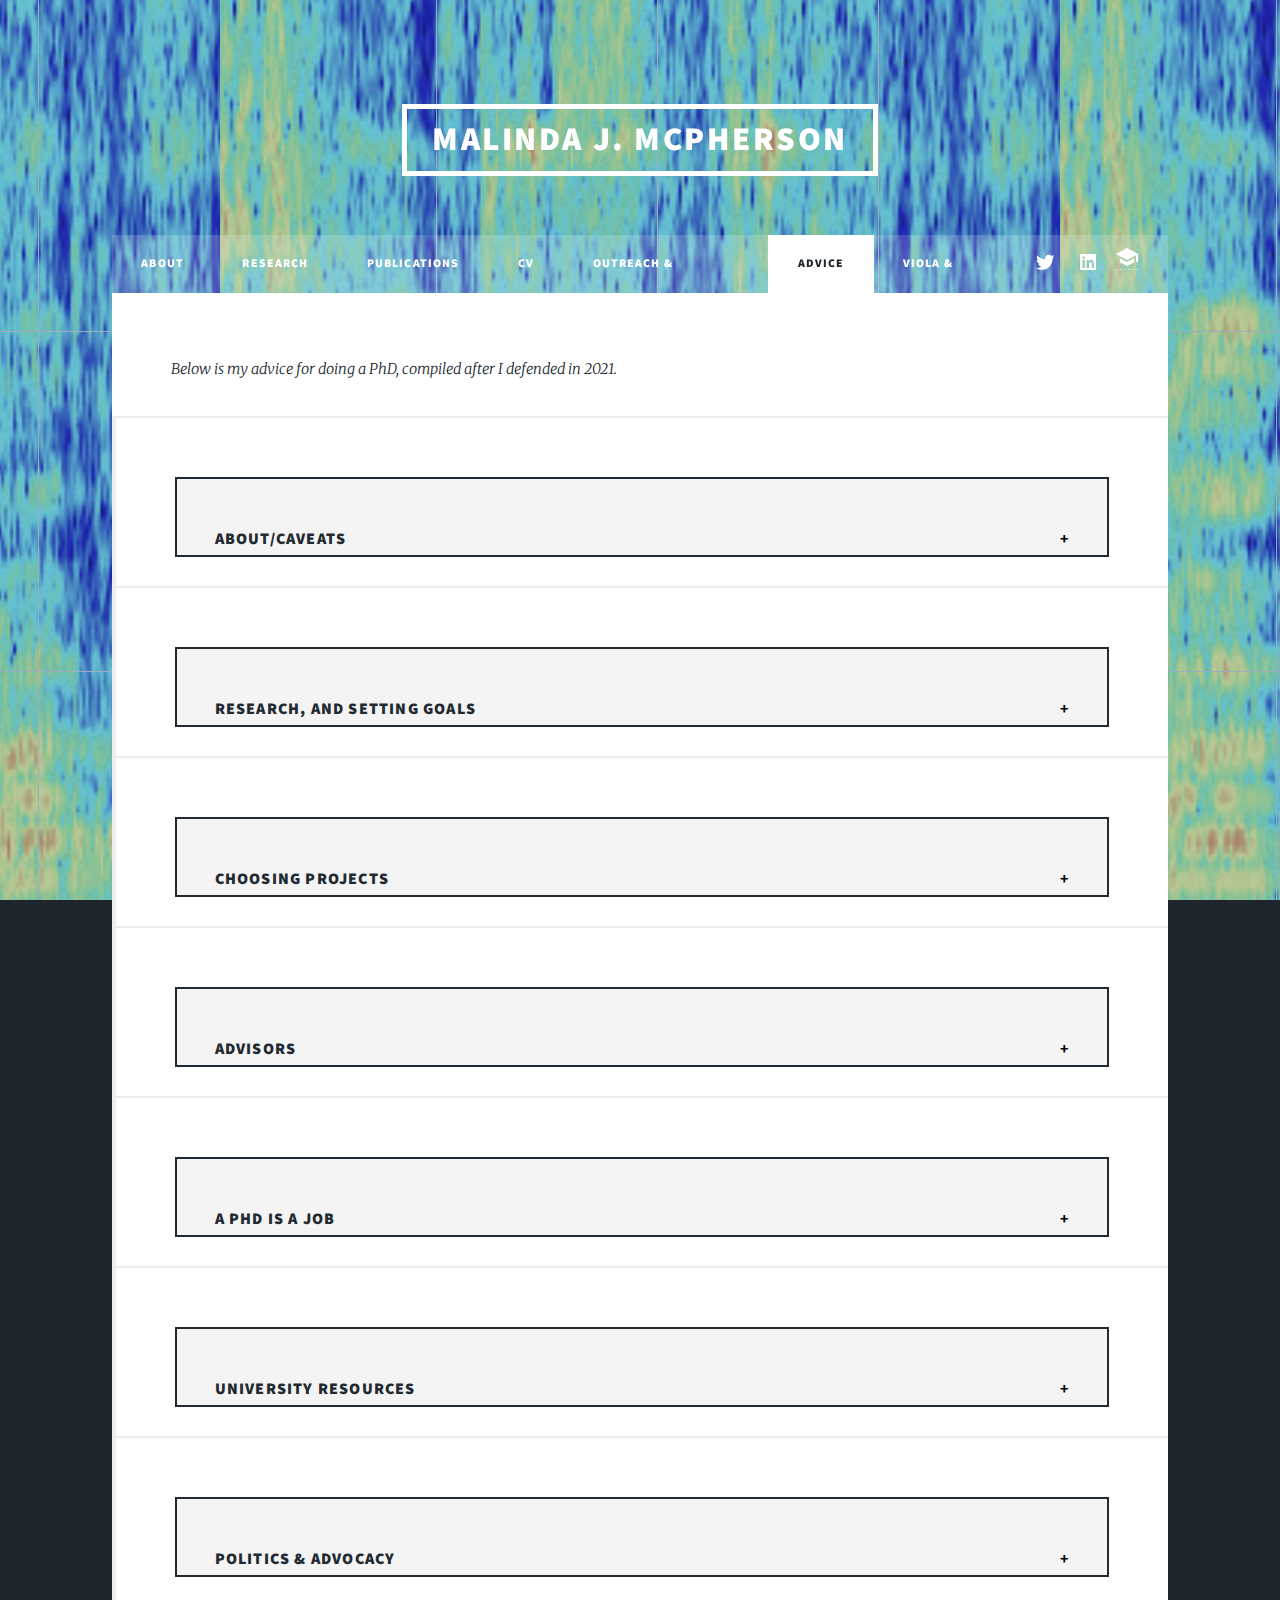
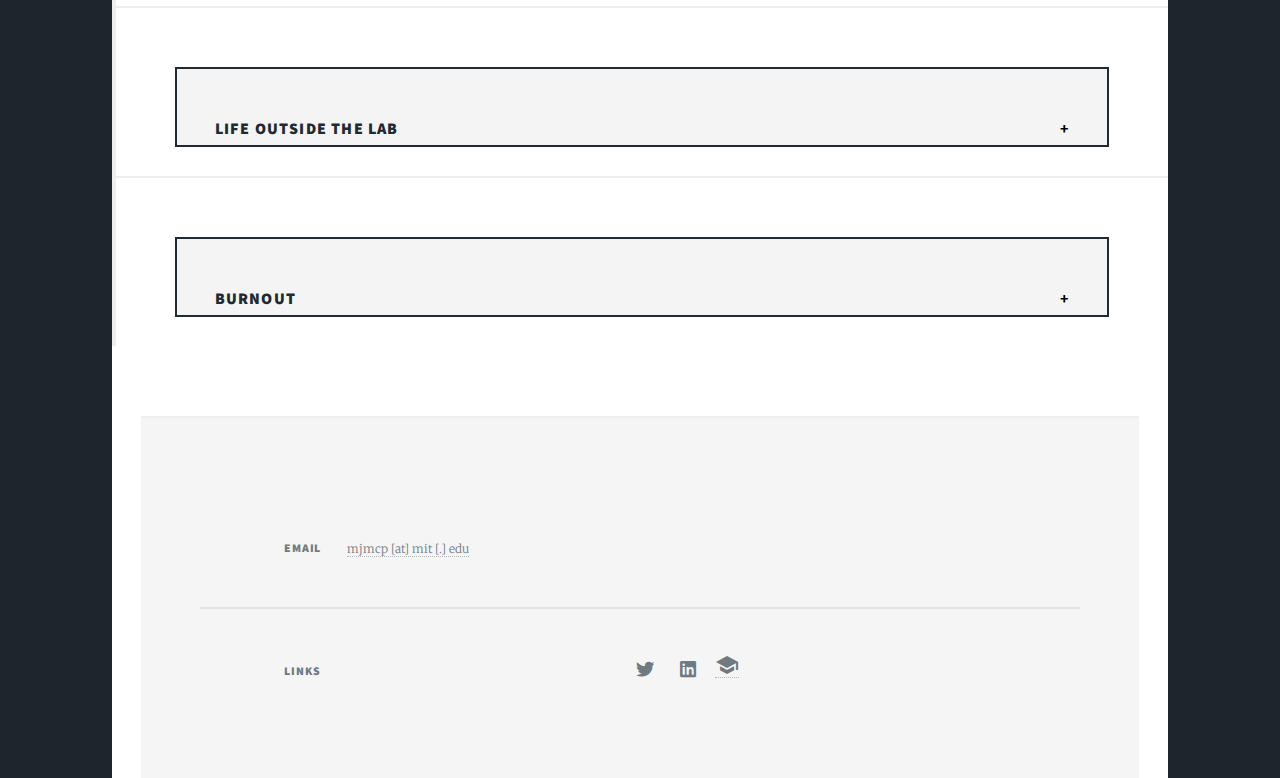
==== Advice.html @ ade3aaf1 "Update Advice.html" ====
<!DOCTYPE HTML>
<!--
	Massively by HTML5 UP
	html5up.net | @ajlkn
	Free for personal and commercial use under the CCA 3.0 license (html5up.net/license)
-->
<html>
	<head>
		<title>McPherson - Advice</title>
		<meta charset="utf-8" />
		<meta name="viewport" content="width=device-width, initial-scale=1, user-scalable=no" />
		<link rel="stylesheet" href="assets/css/main.css" />
		<noscript><link rel="stylesheet" href="assets/css/noscript.css" /></noscript>
		
		<meta name="viewport" content="width=device-width, initial-scale=1">
		<link href="https://fonts.googleapis.com/icon?family=Material+Icons" rel="stylesheet">
		<style>
	
	
	
	br.big {line-height:100%;vertical-align:bottom}
	p.small {
  line-height: 1.0;
}
.collapsible {
  background-color: #f4f4f4;
  color: black;
  cursor: pointer;
  padding: 40px;
  width: 100%;
  border: none;
  text-align: left;
  outline: none;
  font-size: 16px;
}
.active, .collapsible:hover {
  background-color: #e4e4e4;
}
.collapsible:after {
  content: '\002B';
  color: black;
  font-weight: bold;
  float: right;
  margin-left: 20px;
}
.active:after {
  content: "\2212";
}
.content {
  padding: 0 12px;
  max-height: 0;
  overflow: hidden;
  transition: max-height 0.2s ease-out;
  background-color: #f1f1f1;
}
</style>
	
	
	</head>
	<body class="is-preload">

		<!-- Wrapper -->
			<div id="wrapper">

				<!-- Header -->
					<header id="header">
						<a href="index.html" class="logo">Malinda J. McPherson</a>
					</header>

				<!-- Nav -->
					<nav id="nav">
						<ul class="links">
							<li><a href="index.html">About</a></li>
              	<li><a href="Research.html">Research</a></li>
							<li><a href="Publications.html">Publications</a></li>
           
							<li><a href="CV.html">CV</a></li>
							<li><a href="MediaOutreach.html">Outreach & Diversity</a></li>
              <li class="active"><a href="Advice.html">Advice</a></li>
							<li><a href="ViolaHiking.html">Viola & Hiking</a></li>
							
							
						</ul>
						<ul class="icons">
							<li><a href="https://twitter.com/malindajmcp?lang=en" class="icon brands fa-twitter"><span class="label">Twitter</span></a></li>
							<li><a href="https://www.linkedin.com/in/malinda-mcpherson" class="icon brands fa-linkedin"><span class="label">LinkedIn</span></a></li>
							<li><a href="https://scholar.google.com/citations?user=5O_erh4AAAAJ&hl=en" <span class="material-icons">&#xe80c;</span></a></li>
						</ul>
					</nav>

				<!-- Main -->
					<div id="main">

<!DOCTYPE html>
<html>
<p><i>Below is my advice for doing a PhD, compiled after I defended in 2021. </i></p>	
	 
	
	  <body>
   

								
<blockquote><button class="collapsible">About/Caveats</button>
<div class="content">
<p>&nbsp;</p>
<ul>
<li>This list of advice is in no way comprehensive, but it contains many of the "lessons learned" that I think were critical to my success and wellbeing as a graduate student. In many cases these were the issues or challenges that held me back until I figured them out. I&rsquo;m still working on implementing several of them.</li>
</ul>
<ul>
<li>These sections are not organized in order of importance. I have grouped similar ideas together.</li>
</ul>
<ul>
<li>This document was compiled in January 2022, with light editing since then. My opinions may have changed, but this advice is what I considered helpful after defending my PhD in December 2021. I'd like to thank my friends Daniel Arias and Courtney Vaughan for helpful comments on an earlier draft.</li>
</ul>

 </div></blockquote>

<blockquote><button class="collapsible">Research, and Setting Goals</button>
<div class="content">
<ol>
<li>Be disciplined about maintaining goals and identifying the habits and systems that you can put in place to make your goals more attainable.
<ul>
<li>Setting goals alone doesn&rsquo;t help you achieve them. You aren&rsquo;t going to achieve all your goals, but the process of thinking about what you want to achieve and being honest about your progress can help you identify the habits and patterns that lead to success.</li>
<li>Some questions to ask:
<ul>
<li>Why are you not meeting your goals? Are you getting distracted by smaller details? Are there consistent technical challenges that slow you down? Is there equipment or extra support you need to be more effective? Are you spread too thin with meetings/classes/other commitments? Are you getting enough sleep?</li>
<li>Why are you meeting some goals faster than others? What facilitates your progress toward goals? Can you get writing done faster in the morning vs. the evening? Does listening to music while you work help or hurt your productivity?</li>
</ul>
</li>
<li>Writing goals down can help you find these patterns, and it can keep you motivated. Goals also force you to be honest with yourself about your progress.</li>
<li>Set goals across different time horizons: long-term (10-year), mid-term (5-year/graduate school-length), and short(er)-term (i.e., annual, semester, monthly, and weekly). Revisit these goals regularly to make sure you are on track and/or to adjust as needed. (I start each week by making a new entry in my lab notebook with a list of goals for the week at the top. I often pull from separate documents containing my semester/yearly goals in order to form this list.)&nbsp;</li>
<li>Start thinking long-term as soon as possible. What projects can turn into papers? What skills do you want to learn, and how can you get started learning them? What jobs do you want to look for after graduate school and what steps will get you there?&nbsp;</li>
<li>To quote George Harrison, who paraphrased Lewis Carroll&rsquo;s Cheshire Cat, &ldquo;If you don't know where you're going, any road will take you there.&rdquo; Nobody tells you how to spend your time in graduate school, so goals can provide you with structure.</li>
</ul>
</li>
<li>Time is your most important asset (in graduate school and in life).
<ul>
<li>Be aware of opportunity costs. Saying no to some things = saying yes to others (paraphrased from 'The Power of a Positive No' by William Ury).</li>
<li>Don&rsquo;t sweat the small stuff. Especially the small time-consuming stuff.
<ul>
<li>Many administrative tasks, studying extra to push a B+ to an A- in a course, etc., <em>can</em> be important, but they can also be time consuming beyond what they are worth. Don&rsquo;t let small things distract from the bigger goal of learning how to undertake high-quality research.</li>
</ul>
</li>
<li>Having clear goals can help you prioritize how you spend your time!</li>
</ul>
</li>
<li>Have contingency plans.
<ul>
<li><em>If you can balance it</em>, it can be good to have several projects in progress at once. If one project doesn&rsquo;t work out, you have another one to fall back on. Think through backup plans (in case, say, a global pandemic interrupts your research).&nbsp;</li>
</ul>
</li>
<li>Have a comprehensive documentation system.
<ul>
<li>It takes time to find a documentation system that works for you, but it is time well spent.</li>
<li>Document <strong>everything</strong>! You will rarely remember why you ran a certain experiment as you did, even if it seems obvious at the time. Have a searchable paper trail for every decision.&nbsp;</li>
<li>Archive your data and code clearly and consistently.</li>
<li>Rule of Thumb: You cannot take too many notes or document things too well. &nbsp;</li>
<li>I use Evernote because of the searchability and the ease of embedding audio/pdfs/images. &nbsp;</li>
</ul>
</li>
<li>Take good notes during meetings.
<ul>
<li>Taking thorough notes on what people say in real time gives you the opportunity to read through them later and think more deeply about what transpired.</li>
<li>(Touch typing in real time with a conversation is a useful skill to cultivate.)</li>
</ul>
</li>

<li>Learn how to write clearly (both code and text).
<ul>
<li>Clear and concise writing is important, and writing will take up increasing amounts of your time as you move through graduate school. &nbsp;
<ul>
<li>Explore whether your university has writing courses you can take or a writing center you can visit to get feedback.</li>
</ul>
</li>
<li>Comment your code as you develop it. Make variable names that are easy to interpret. Your future self, and your collaborators, will thank you. </li>
</ul>
</li>

<li>Don&rsquo;t take it personally.
<ul>
<li><em>Everybody</em> has stories of mistakes, bad paper reviews, grant rejections, experiments gone horribly wrong, terrible bugs in code, etc. Don&rsquo;t take these things personally; they don&rsquo;t mean you are failing. There is also a lot of randomness in grant, paper, and award decisions. When something bad happens, take a moment to be upset, and then figure out what you can learn from it and <strong>move on</strong>.</li>
</ul>
</li>
<li>Be a sponge.
<ul>
<li>There are so many occasions for learning in graduate school, including seminars, talks, and classes. I wish I had taken more advantage of some of these opportunities.&nbsp;</li>
<li>When reading papers, it is easy (and lots more fun) to poke holes and figure out what the authors did wrong. It is harder, but more important, to think critically about what they did right and why.</li>
</ul>
</li>
<li>Finish things.
<ul>
<li>The distance between having a publishable result and having a paper published is<strong> <em>vast</em></strong>. As a junior researcher, it is your role to learn how to close that distance.</li>
<li>Ask more senior researchers about how long some of their projects have taken to finish; the answers will almost certainly be longer than you expect. Good science takes time! For most of my projects, I would know the key finding around 6 months to 1 year after having the initial idea, then after 3-4 (or more!) years of supporting experiments, code checks, & writing, the result was published.</li>
</ul>
</li>
<li>Take moments to celebrate.
<ul>
<li>Celebrate the efforts, not the outcomes. The only thing you can control is your effort.
<ul>
<li>(Credit to one of my best friends, Dr. Courtney Vaughan, for giving me this advice repeatedly throughout my PhD.)</li>
</ul>
</li>
</ul>
</li>
</ol>
<p>&nbsp;</p>
</div></blockquote>


<blockquote><button class="collapsible">Choosing Projects</button>
    <div class="content">
 <ol>
<li>When choosing research projects, think about research questions <em>and</em> research methods.
<ul>
<li>The routines of doing research (i.e., raising cell lines, programming, caring for animals, looking through archives) can be tedious. On a day-to-day level, an inspiring research question (usually) cannot keep you fully motivated, so it is also important to think carefully about the methods you like. How do you want to spend your days? In addition to choosing the questions that interest you, actively choose what types of methodological challenges you will face. Are you going to spend hours debugging code? --keeping cells or animals alive? --working with human participants? The amount of time you spend thinking about the big picture question is far eclipsed by the time you spend on the minutia. Make sure you enjoy the minutia.</li>
<li>Graduate students often receive the message that they should have a burning passion for their research question and topic of interest &ndash; but it is okay to prioritize methods! When I started graduate school, I didn't have fully formed ideas of what research questions were most interesting to me. But I did know the kinds of research methods I wanted to learn. This methods-driven approach ended up leading me to fascinating research questions.
<ul>
<li>Note: The message that you should be passionate about your research question can lead to exploitation. Just because you love something doesn&rsquo;t mean you need to accept poor working conditions to study it.</li>
<li>Developing new methods can be just as important as answering specific questions: "Progress in science depends on new techniques, new discoveries and new ideas, probably in that order" ~ Sydney Brenner</li>
</ul>
</li>
</ul>
</li>
<li>Be persistent, but don't fall prey to the sunk cost fallacy. &nbsp;
<ul>
<li>Talent and intellect can get you admitted, but persistence and consistency ensure you will work on and finish the projects that excite you the most.&nbsp;</li>
<li>You will inevitably put lots of time and resources into projects that won&rsquo;t pan out. Know when to cut your losses. It is not bad to leave some projects behind, especially if that means you have time to push other projects forward.</li>
<li>If you stop working on a project, or even just 'put it on the back burner' for a while, save yourself time in the future and write a detailed description of&nbsp;<em>why</em> you stopped, and what it would take to get back into the project. Document the bottlenecks and/or difficulties of the project.</li>
</ul>
</li>
</ol>
</div></blockquote>  
    
<blockquote><button class="collapsible">Advisors</button>
<div class="content">
<ol>
<li>Choosing your advisor is the single most important decision you make in graduate school, other than which school to attend.
<ul>
<li>What makes a good advisor? Each person's criteria for a good advisor differ. Do you want somebody who is very involved in your projects, or do you want more independence? How often do you want to meet with your advisor? Do you want to be in a lab that is more hierarchical (your advisor behaves like your boss) or flat (your advisor behaves like your colleague &ndash; remember, they are still your boss regardless of how informal they might be)? These are questions only you can answer.</li>
<li>How do you identify a good advisor? Once you have your own personal criteria for what you want in a mentor, ask graduate students in the lab for their honest opinions about their PI&rsquo;s mentorship style. Trust me, they will be more than happy to share their thoughts with you. Lab alumni might be even more willing to give you candid feedback. You can also ask graduate students outside a PI&rsquo;s lab about the lab&rsquo;s reputation in its department. Does the PI shut their students off from collaboration? Do students in that lab seem happy? Do students often transfer out of the lab?</li>
</ul>
</li>

<li>You are an active participant in your own advising.
<ul>
<li>Reflect on your advising needs and then tell your advisor what is most helpful to you.&nbsp;
<ul>
<li>Example: &lsquo;I just need top-level comments on this draft. I want to work through some of the details on my own first.'</li>
</ul>
</li>
<li>A helpful indicator of a great PI is that they are receptive to feedback.&nbsp;</li>
</ul>
</li>
<li>If you want to do something, ask! The worst thing your advisor can say is &ldquo;no,&rdquo; but that, too, can be a learning opportunity.
<ul>
<li>Learning how to make decisions about taking on new projects and responsibilities is an important part of graduate school. If somebody says no or tells you something isn&rsquo;t a good idea, ask them to explain their response. You can often learn a great deal from a &ldquo;no."</li>
<li>A &ldquo;no&rdquo; can also teach you how to make your case more succinctly and convincingly moving forward, so that you don&rsquo;t get a &ldquo;no&rdquo; the next time you ask.</li>
</ul>
</li>
<li>Let your advisor know about your opportunity cost calculations.&nbsp;
<ul>
<li>Example: "You&rsquo;ve asked me to do this analysis. But if I spend the two days needed to complete this analysis, I won&rsquo;t be able to return that draft you requested until next week &ndash; is that tradeoff okay or should I do the draft first and hold off on the analysis?"</li>
<li>Learning how to prioritize is an important skill, so having frank conversations about priorities and goals is its own learning experience, and can save you time and anxiety.</li>
<li>I first internalized this advice through the lens of economist Harvey Liebenstein&rsquo;s &ldquo;carte-blanche&rdquo; principle, described in his 1976 book &ldquo;Beyond Economic Man.&rdquo; To summarize, there is an inherent asymmetry of motivations in the advisor/student relationship. Imagine that your advisor asks you to run an extra, last-minute analysis for a project. This analysis will take you all weekend, imposing a significant cost on your time and mental resources. But this same analysis won't take your advisor any time at all (they aren&rsquo;t running your code, they just need to <em>ask</em> you to run the code.) The key to the &lsquo;carte-blanche&rsquo; principle is that it is (almost) always in your advisor&rsquo;s best interests to ask you for more work, since it is often no or low cost to them. But it is not always in your best interest to <em>do</em> extra work. If you can make the cost of work apparent to your advisor (i.e. other projects won&rsquo;t be finished, deadlines that will be missed), you put yourself at a stronger position to ensure your time is efficiently focused on jointly understood priorities. This ultimately benefits both parties.</li>
</ul>
</li>
<li>Manage up.
<ul>
<li>There are many aspects of managing up (including most of the other points in this section), but it boils down to understanding your advisor&rsquo;s goals, preferences, and communication style, and given those, developing a mutual relationship so you can work together effectively.</li>
<li>Your success can be critical to your advisor&rsquo;s success, and vice versa. How can you each support each other&rsquo;s goals?</li>
<li>Remember that your advisor is a person dealing with their own stressors (lab finances, hiring, advising other students, life outside the lab), and they have their own weaknesses and strengths.</li>
<li>Some practical steps: provide direct feedback; take good notes; keep clear records; communicate potential problems in advance so they don&rsquo;t become emergencies; discuss your goals and priorities and how they align with your advisor&rsquo;s; anticipate when they or you might need extra support so you both can plan accordingly.</li>
<li>There are resources that can help you learn how to manage up, including <a href="https://hbr.org/2015/01/what-everyone-should-know-about-managing-up">this</a>, <a href="https://hr.ucmerced.edu/content/managing-what-it-and-why-do-it">this</a>, and <a href="https://www.idealist.org/en/careers/managing-up">this</a>.</li>
</ul>
</li>
</ol>
 </div></blockquote>    
    
   
<blockquote><button class="collapsible">A PhD is a Job</button>
<div class="content">
<ol>
<li>As early as possible, start thinking of your PhD as your job, in contrast to an extension of undergraduate/masters work.
<ul>
<li>You have little to lose from erring on the side of formality.</li>
<li>Your PhD is your job, not your life. You can and should have a life outside of the lab. Try to take weekends off and vacations. <em>True</em> vacations, when you block off your calendar and do not check your email. &nbsp;</li>
<li>Treat others with kindness and consideration and remember that your colleagues are not necessarily your friends right away, and may not become your closest friends in graduate school. You can become friends with your colleagues, but in the office your interactions should be professional.&nbsp;</li>
<li>Being vulnerable, bringing your whole and authentic self to work, being sick (physically and mentally) and asking for accommodations etc., are not signs of being weak or unprofessional. You are a human with a unique identity and with boundaries.</li>
</ul>
</li>
<li>If you don&rsquo;t know something, ask. Be considerate of others who ask for your advice.
<ul>
<li>Learn from your colleagues.</li>
<li>Answer questions from your colleagues. <strong>You can and should be protective of your time,</strong> but when possible be generous with your expertise.&nbsp;</li>
</ul>
</li>
<li>Don&rsquo;t pull up the ladder behind you; lift as you climb.
<ul>
<li>When you can, streamline things for other students so they don&rsquo;t need to struggle. The mentality of &ldquo;things were so much harder when I did this; it&rsquo;s okay if it&rsquo;s hard for them" just leads to bitterness.</li>
</ul>
</li>
<li>Mentor and train other students.
<ul>
<li>Being a mentor pushes you to be better at explaining things. Undergraduates and new graduate students have fresh perspectives from which you can learn. Mentoring others also helps you to think about mentorship more broadly. How can you help support the growth of other students? How can this help you learn about yourself and what type of mentorship is most effective for you?</li>
<li>Hopefully care about your field. Mentoring others is one way to invest in its future.&nbsp;</li>
</ul>
</li>
<li>You are never the smartest person in the room, so approach others with humility and respect.</li>
<ul>
<li>The opinions and questions of the most junior people in a meeting can often be the most interesting and useful. Your younger colleagues bring a fresh perspective, and can help you learn when you are assuming too much shared knowledge and therefore need to improve your explanations. If you are the most junior person in the room, speak up!</li>
</ul>
</ol>
 </div></blockquote>    
   
<blockquote><button class="collapsible">University Resources</button>
<div class="content">
<ol>
<li>Try to get teaching experience.
<ul>
<li>In addition to being an added or often necessary source of income, teaching helps you work on presenting clearly and thinking on the fly, among other skills.</li>
<li>You sometimes need to actively search for teaching opportunities.</li>
</ul>
</li>
<li>Network
<ul>
<li>This is hard, especially during a pandemic, but don&rsquo;t be afraid to reach out to people to ask about their work. Be actively curious about other people's work.</li>
<li>&lsquo;I enjoyed reading your paper&rsquo; is about the nicest sentence anybody in academia can hear. There, I just gave you your opening line!</li>
</ul>
<li>Get to know administrators&nbsp;
<ul>
<li>Administrators in the career office, the graduate student office, etc., want to be able to help you, so get to know them. Use those resources.&nbsp;
<ul>
<li>Student Center administrators: Is there an amazing play or concert you want to see but can&rsquo;t afford the tickets? The outings office/community affairs office or student center might have a way to subsidize tickets for graduate students, or to get you discounted tickets. Is there somewhere near your university that you have been yearning to go, but you can&rsquo;t arrange the transportation? See if your graduate student government organizes trips and suggest the destination. Is there an author or scholar you have been wanting to meet, but need help arranging an introduction? See if you can organize a seminar and get funding for an honorarium to invite them. Your contentment as a student is important, and it is better for student center administrators to spend time arranging events that excite students versus guessing what students want.&nbsp;</li>
<li>Office of Career Services: Need to have a CV reviewed? They have you covered.</li>
<li>Graduate Studies Office: Need help paying for a conference or other research expenses? There are often grants that administrators know about to help cover costs.</li>
</ul>
</li>
</ul>
</li>
</ol>
</div></blockquote>


<blockquote><button class="collapsible">Politics & Advocacy</button>
<div class="content">
<ol>
<li>Do not be naive about the power dynamics at play in academia.
<ul>
<li>On a personal level, be aware of the effect that people in power can have on you, and then realize that you can have that effect on others.&nbsp;You can hold considerable power over more junior graduate students, prospective students, and undergraduates.</li>
<li>On a broader level, remember that universities often prioritize reputation and endowment above individual students.
<ul>
<li>Public pressure is a way to get noticed because it impacts the university&rsquo;s reputation. Social media, university newspapers, and other public forums, can gain attention and results.</li>
</ul>
</li>
</ul>
</li>
<li>The most important rule in a University's rulebook is &lsquo;&hellip;or in the opinion of&rsquo;&nbsp; the relevant department chair or dean. That is, understand the faculty and department power dynamics.
<ul>
<li>Many university deadlines, regulations, and requirements are flexible if the appropriate dean or department chair agrees to interpret the rules in your favor.
<ul>
<li>Example: Your program might say that your qualifying exam needs to be taken by a certain time, but your program director can change that deadline if you are reasonable about your request. Mine was pushed by over a year.</li>
</ul>
</li>
<li>University administration has <em>many</em> levels and gatekeepers, but if you push complaints often and high enough you may be able to get things done.</li>
	</ul>
</li>
<li>You must be your own advocate, and sometimes you need to advocate for others.
<ul>
<li>Very few people will be your advocate unless prompted by you.&nbsp;</li>
<li>Be aware that complaining about a problem can make you the problem. But sometimes it is worth becoming the problem. (See Sara Ahmed&rsquo;s powerful book, &lsquo;Complaint!&rsquo;). If you are in a position of relative power, it is your responsibility to stand up for others who do not have your position.</li>
</ul>
</li>
<li>Apply for opportunities. Nominate yourself for awards.&nbsp;
<ul>
<li>Put your hat in the ring for grants, fellowships, funding opportunities, honors, conference awards, etc. You generally don't get extra funding or prizes unless you apply for them. Don&rsquo;t be afraid to ask people to nominate you!</li>
<li>Getting awards increases your chance of future awards, so keep applying.</li>
</ul>
</li>
</ol>
</div></blockquote>

		  
		  
    
<blockquote><button class="collapsible">Life Outside the Lab</button>
<div class="content">
	
<ol>
<li>Take care of your physical and mental health. These must be key priorities.
<ul>
<li>Seek professional help when you need it, and preferably, before you need it. Depression and anxiety are acute problems among graduate students. Be proactive and preemptive about addressing these issues.&nbsp;If your school allows for regular therapy, it can be useful to develop a relationship with a therapist before a crisis.</li>
<li>I have found that many more people are willing to talk about their own struggles with mental health than you would expect, and it is helpful to know you are not alone.</li>
</ul>
</li>
<li>Find your in-academia support team.
<ul>
<li>In your research group, or through other activities at your university, have people you can talk to about common parts of the graduate school experience. Impostor syndrome is a good example; it affects everybody. It&rsquo;s good to have people to talk to who are facing similar challenges.</li>
</ul>
</li>
<li>Find activities outside of academia, among people who are not academics.
<ul>
<li>The world is bigger than the lab and university. Internships, volunteer work, and hobbies, enable you to engage with with people who know nothing about your research or what it is to do a PhD.&nbsp;These activities provide an important alternative perspective, and can help boost your confidence and teach you how your skills are viewed outside of academia.</li>
</ul>
</li>
<li>Learn to manage money.
<ul>
<li>Have a realistic budget and stick to it.</li>
<li>Don&rsquo;t be afraid to ask people how to manage money. Some graduate schools offer courses about budgeting, taxes, and financial management. In graduate school you generally live on a shoestring, but there are plenty of other people like you who are trying to figure out how to do it. Do the math on repeat expenses &ndash; daily coffee and lunches at the office can add up quickly.</li>
<li>Ask if there is a department or lab credit card you can use to book conference housing, travel, etc., so you don&rsquo;t need to wait for reimbursements.&nbsp;</li>
<li>Don&rsquo;t be hesitant in seeking financial assistance from your university or department.</li>
</ul>
</li>
<li>Read and discuss broadly and be intellectually curious.
<ol>
<li>Read fiction and non-fiction, or listen to audiobooks/podcasts if that is a better format. Have conversations with people from different disciplines. The point is to constantly broaden your intellectual horizons. You never know where you might find inspiration.&nbsp;</li>
<li>Poet Mary Oliver's "Instructions for living a life" apply to being a scientist (or pursing a PhD in any area): Pay attention. Be astonished. Tell about it.&nbsp;
<div class="quoteFooter">&nbsp;</div>
</li>
</ol>
</li>
</ol>
      </div></blockquote>

<blockquote><button class="collapsible">Burnout</button>
<div class="content">
<p>Have systems in place for avoiding burn-out. This could include making sure you take weekends off, taking regular vacations, constraining your working hours, and/or setting time aside for hobbies. Burnout is real, debilitating, and if untended, can derail your career temporarily or permanently. Prevention is critical. The quote below has always been a good reminder for me. I&rsquo;ve had it hanging by my desk for all 6.5 years of graduate school: </p>
<p><em>&ldquo;One final paragraph of advice: do not burn yourselves out. Be as I am - a reluctant enthusiast.... a part-time crusader, a half-hearted fanatic. Save the other half of yourselves and your lives for pleasure and adventure. It is not enough to fight for the land; it is even more important to enjoy it. While you can. While it&rsquo;s still here. So get out there and hunt and fish and mess around with your friends, ramble out yonder and explore the forests, climb the mountains, bag the peaks, run the rivers, breathe deep of that yet sweet and lucid air, sit quietly for a while and contemplate the precious stillness, the lovely, mysterious, and awesome space. Enjoy yourselves, keep your brain in your head and your head firmly attached to the body, the body active and alive, and I promise you this much; I promise you this one sweet victory over our enemies, over those desk-bound men and women with their hearts in a safe deposit box, and their eyes hypnotized by desk calculators. I promise you this; You will outlive the bastards.&rdquo;</em></p>
<ul>
Edward Abbey
</ul>
        </div></blockquote>
		  
  <!--  <iframe src="/PDFs/McPherson_GraduateSchoolAdvice_v6.pdf" width="100%" height="1000px" </iframe> -->
  </body>
 <br>
	 <br>
</html>
					
<footer id="footer">
						<section class="split contact">
							<section>
								<h3>Email</h3>
								<p><a href="#">mjmcp [at] mit [.] edu</a></p>
							</section>
							<section>
								<h3>Links</h3>
								<ul class="icons">
							<li><a href="https://twitter.com/malindajmcp?lang=en" class="icon brands fa-twitter"><span class="label">Twitter</span></a></li>
							<li><a href="https://www.linkedin.com/in/malinda-mcpherson" class="icon brands fa-linkedin"><span class="label">LinkedIn</span></a></li>
							<li><a href="https://scholar.google.com/citations?user=5O_erh4AAAAJ&hl=en" <span class="material-icons">&#xe80c;</span></a></li>
						</ul>
							</section>
						</section>
					</footer>

		<!-- Scripts -->
			<script src="assets/js/jquery.min.js"></script>
			<script src="assets/js/jquery.scrollex.min.js"></script>
			<script src="assets/js/jquery.scrolly.min.js"></script>
			<script src="assets/js/browser.min.js"></script>
			<script src="assets/js/breakpoints.min.js"></script>
			<script src="assets/js/util.js"></script>
			<script src="assets/js/main.js"></script>
								<script>
var coll = document.getElementsByClassName("collapsible");
var i;

for (i = 0; i < coll.length; i++) {
  coll[i].addEventListener("click", function() {
    this.classList.toggle("active");
    var content = this.nextElementSibling;
    if (content.style.maxHeight){
      content.style.maxHeight = null;
    } else {
      content.style.maxHeight = content.scrollHeight + "px";
    } 
  });
}
</script>

	</body>
</html>
---- assets/css/main.css ----
@import url(fontawesome-all.min.css);
@import url("https://fonts.googleapis.com/css?family=Merriweather:300,700,300italic,700italic|Source+Sans+Pro:900");

/*
	Massively by HTML5 UP
	html5up.net | @ajlkn
	Free for personal and commercial use under the CCA 3.0 license (html5up.net/license)
*/

html, body, div, span, applet, object,
iframe, h1, h2, h3, h4, h5, h6, p, blockquote,
pre, a, abbr, acronym, address, big, cite,
code, del, dfn, em, img, ins, kbd, q, s, samp,
small, strike, strong, sub, sup, tt, var, b,
u, i, center, dl, dt, dd, ol, ul, li, fieldset,
form, label, legend, table, caption, tbody,
tfoot, thead, tr, th, td, article, aside,
canvas, details, embed, figure, figcaption,
footer, header, hgroup, menu, nav, output, ruby,
section, summary, time, mark, audio, video {
	margin: 0;
	padding: 0;
	border: 0;
	font-size: 100%;
	font: inherit;
	vertical-align: baseline;}

article, aside, details, figcaption, figure,
footer, header, hgroup, menu, nav, section {
	display: block;}

body {
	line-height: .5;
}

ol, ul {
	list-style: none;
}

blockquote, q {
	quotes: none;
}

	blockquote:before, blockquote:after, q:before, q:after {
		content: '';
		content: none;
	}

table {
	border-collapse: collapse;
	border-spacing: 0;
}

body {
	-webkit-text-size-adjust: none;
}

mark {
	background-color: transparent;
	color: inherit;
}

input::-moz-focus-inner {
	border: 0;
	padding: 0;
}

input, select, textarea {
	-moz-appearance: none;
	-webkit-appearance: none;
	-ms-appearance: none;
	appearance: none;
}

/* Basic */

	@-ms-viewport {
		width: device-width;
	}

	body {
		-ms-overflow-style: scrollbar;
	}

	@media screen and (max-width: 480px) {

		html, body {
			min-width: 320px;
		}

	}

	html {
		box-sizing: border-box;
	}

	*, *:before, *:after {
		box-sizing: inherit;
	}

	body {
		background-color: #1e252d;
	}

		body.is-preload *, body.is-preload *:before, body.is-preload *:after {
			-moz-animation: none !important;
			-webkit-animation: none !important;
			-ms-animation: none !important;
			animation: none !important;
			-moz-transition: none !important;
			-webkit-transition: none !important;
			-ms-transition: none !important;
			transition: none !important;
		}

/* Type */

	html {
		font-size: 16pt;
	}

		@media screen and (max-width: 1680px) {

			html {
				font-size: 12pt;
			}

		}

		@media screen and (max-width: 1280px) {

			html {
				font-size: 11pt;
			}

		}

		@media screen and (max-width: 360px) {

			html {
				font-size: 10pt;
			}

		}

	body {
		color: #212931;
	}

	body, input, select, textarea {
		font-family: "Merriweather", Georgia, serif;
		font-weight: 300;
		font-size: 1rem;
		line-height: 2.375;
	}

	a {
		-moz-transition: color 0.2s ease-in-out, background-color 0.2s ease-in-out, border-color 0.2s ease-in-out, box-shadow 0.2s ease-in-out;
		-webkit-transition: color 0.2s ease-in-out, background-color 0.2s ease-in-out, border-color 0.2s ease-in-out, box-shadow 0.2s ease-in-out;
		-ms-transition: color 0.2s ease-in-out, background-color 0.2s ease-in-out, border-color 0.2s ease-in-out, box-shadow 0.2s ease-in-out;
		transition: color 0.2s ease-in-out, background-color 0.2s ease-in-out, border-color 0.2s ease-in-out, box-shadow 0.2s ease-in-out;
		border-bottom: dotted 1px;
		text-decoration: none;
	}

		a:hover {
			border-bottom-color: transparent;
		}

	strong, b {
		font-weight: 600;
	}

	em, i {
		font-style: italic;
	}

	p {
		text-align: justify;
		margin: 0 0 2rem 0;
	}

	h1, h2, h3, h4, h5, h6 {
		font-family: "Source Sans Pro", Helvetica, sans-serif;
		font-weight: 900;
		line-height: 1.5;
		letter-spacing: 0.075em;
		text-transform: uppercase;
		margin: 0 0 1rem 0;
	}

		h1 a, h2 a, h3 a, h4 a, h5 a, h6 a {
			border-bottom: 0;
			color: inherit;
			text-decoration: none;
		}

	h1 {
		font-size: 4rem;
		line-height: 1.1;
		margin: 0 0 2rem 0;
	}

	h2 {
		font-size: 1.75rem;
		line-height: 1.3;
		margin: 0 0 1.5rem 0;
	}

	h3 {
		font-size: 1.25rem;
		margin: 0 0 1.5rem 0;
	}

	h4 {
		font-size: 1rem;
	}

	h5 {
		font-size: 0.9rem;
	}

	h6 {
		font-size: 0.8rem;
	}

	sub {
		font-size: 0.8rem;
		position: relative;
		top: 0.5rem;
	}

	sup {
		font-size: 0.8rem;
		position: relative;
		top: -0.5rem;
	}

	blockquote {
		border-left: solid 4px;
		font-style: normal;
		margin: 0 0 2rem 0;
		line-height: normal;
		padding: 0.5rem 0 0.5rem 2rem;
	}

	code {
		border: solid 2px;
		font-family: "Courier New", monospace;
		font-size: 0.9rem;
		margin: 0 0.25rem;
		padding: 0.25rem 0.65rem;
	}

	pre {
		-webkit-overflow-scrolling: touch;
		font-family: "Courier New", monospace;
		font-size: 0.9rem;
		margin: 0 0 2rem 0;
	}

		pre code {
			display: block;
			line-height: 1.75;
			padding: 1rem 1.5rem;
			overflow-x: auto;
		}

	hr {
		border: 0;
		border-bottom: solid 2px;
		margin: 3rem 0;
	}

		hr.major {
			margin: 5rem 0;
		}

	.align-left {
		text-align: left;
	}

	.align-center {
		text-align: center;
	}

	.align-right {
		text-align: right;
	}

	input, select, textarea {
		color: #212931;
	}

	a {
		color: #212931;
		border-bottom-color: rgba(33, 41, 49, 0.5);
	}

		a:hover {
			border-bottom-color: transparent;
			color: #18bfef !important;
		}

	strong, b {
		color: #212931;
	}

	h1, h2, h3, h4, h5, h6 {
		color: #212931;
	}

	blockquote {
		border-left-color: #eeeeee;
	}

	code {
		background: rgba(220, 220, 220, 0.25);
		border-color: #eeeeee;
	}

	hr {
		border-bottom-color: #eeeeee;
	}

/* Row */

	.row {
		display: flex;
		flex-wrap: wrap;
		box-sizing: border-box;
		align-items: stretch;
	}

		.row > * {
			box-sizing: border-box;
		}

		.row.gtr-uniform > * > :last-child {
			margin-bottom: 0;
		}

		.row.aln-left {
			justify-content: flex-start;
		}

		.row.aln-center {
			justify-content: center;
		}

		.row.aln-right {
			justify-content: flex-end;
		}

		.row.aln-top {
			align-items: flex-start;
		}

		.row.aln-middle {
			align-items: center;
		}

		.row.aln-bottom {
			align-items: flex-end;
		}

		.row > .imp {
			order: -1;
		}

		.row > .col-1 {
			width: 8.33333%;
		}

		.row > .off-1 {
			margin-left: 8.33333%;
		}

		.row > .col-2 {
			width: 16.66667%;
		}

		.row > .off-2 {
			margin-left: 16.66667%;
		}

		.row > .col-3 {
			width: 25%;
		}

		.row > .off-3 {
			margin-left: 25%;
		}

		.row > .col-4 {
			width: 33.33333%;
		}

		.row > .off-4 {
			margin-left: 33.33333%;
		}

		.row > .col-5 {
			width: 41.66667%;
		}

		.row > .off-5 {
			margin-left: 41.66667%;
		}

		.row > .col-6 {
			width: 50%;
		}

		.row > .off-6 {
			margin-left: 50%;
		}

		.row > .col-7 {
			width: 58.33333%;
		}

		.row > .off-7 {
			margin-left: 58.33333%;
		}

		.row > .col-8 {
			width: 66.66667%;
		}

		.row > .off-8 {
			margin-left: 66.66667%;
		}

		.row > .col-9 {
			width: 75%;
		}

		.row > .off-9 {
			margin-left: 75%;
		}

		.row > .col-10 {
			width: 83.33333%;
		}

		.row > .off-10 {
			margin-left: 83.33333%;
		}

		.row > .col-11 {
			width: 91.66667%;
		}

		.row > .off-11 {
			margin-left: 91.66667%;
		}

		.row > .col-12 {
			width: 100%;
		}

		.row > .off-12 {
			margin-left: 100%;
		}

		.row.gtr-0 {
			margin-top: 0;
			margin-left: 0rem;
		}

			.row.gtr-0 > * {
				padding: 0 0 0 0rem;
			}

			.row.gtr-0.gtr-uniform {
				margin-top: 0rem;
			}

				.row.gtr-0.gtr-uniform > * {
					padding-top: 0rem;
				}

		.row.gtr-25 {
			margin-top: 0;
			margin-left: -0.375rem;
		}

			.row.gtr-25 > * {
				padding: 0 0 0 0.375rem;
			}

			.row.gtr-25.gtr-uniform {
				margin-top: -0.375rem;
			}

				.row.gtr-25.gtr-uniform > * {
					padding-top: 0.375rem;
				}

		.row.gtr-50 {
			margin-top: 0;
			margin-left: -0.75rem;
		}

			.row.gtr-50 > * {
				padding: 0 0 0 0.75rem;
			}

			.row.gtr-50.gtr-uniform {
				margin-top: -0.75rem;
			}

				.row.gtr-50.gtr-uniform > * {
					padding-top: 0.75rem;
				}

		.row {
			margin-top: 0;
			margin-left: -1.5rem;
		}

			.row > * {
				padding: 0 0 0 1.5rem;
			}

			.row.gtr-uniform {
				margin-top: -1.5rem;
			}

				.row.gtr-uniform > * {
					padding-top: 1.5rem;
				}

		.row.gtr-150 {
			margin-top: 0;
			margin-left: -2.25rem;
		}

			.row.gtr-150 > * {
				padding: 0 0 0 2.25rem;
			}

			.row.gtr-150.gtr-uniform {
				margin-top: -2.25rem;
			}

				.row.gtr-150.gtr-uniform > * {
					padding-top: 2.25rem;
				}

		.row.gtr-200 {
			margin-top: 0;
			margin-left: -3rem;
		}

			.row.gtr-200 > * {
				padding: 0 0 0 3rem;
			}

			.row.gtr-200.gtr-uniform {
				margin-top: -3rem;
			}

				.row.gtr-200.gtr-uniform > * {
					padding-top: 3rem;
				}

		@media screen and (max-width: 1680px) {

			.row {
				display: flex;
				flex-wrap: wrap;
				box-sizing: border-box;
				align-items: stretch;
			}

				.row > * {
					box-sizing: border-box;
				}

				.row.gtr-uniform > * > :last-child {
					margin-bottom: 0;
				}

				.row.aln-left {
					justify-content: flex-start;
				}

				.row.aln-center {
					justify-content: center;
				}

				.row.aln-right {
					justify-content: flex-end;
				}

				.row.aln-top {
					align-items: flex-start;
				}

				.row.aln-middle {
					align-items: center;
				}

				.row.aln-bottom {
					align-items: flex-end;
				}

				.row > .imp-xlarge {
					order: -1;
				}

				.row > .col-1-xlarge {
					width: 8.33333%;
				}

				.row > .off-1-xlarge {
					margin-left: 8.33333%;
				}

				.row > .col-2-xlarge {
					width: 16.66667%;
				}

				.row > .off-2-xlarge {
					margin-left: 16.66667%;
				}

				.row > .col-3-xlarge {
					width: 25%;
				}

				.row > .off-3-xlarge {
					margin-left: 25%;
				}

				.row > .col-4-xlarge {
					width: 33.33333%;
				}

				.row > .off-4-xlarge {
					margin-left: 33.33333%;
				}

				.row > .col-5-xlarge {
					width: 41.66667%;
				}

				.row > .off-5-xlarge {
					margin-left: 41.66667%;
				}

				.row > .col-6-xlarge {
					width: 50%;
				}

				.row > .off-6-xlarge {
					margin-left: 50%;
				}

				.row > .col-7-xlarge {
					width: 58.33333%;
				}

				.row > .off-7-xlarge {
					margin-left: 58.33333%;
				}

				.row > .col-8-xlarge {
					width: 66.66667%;
				}

				.row > .off-8-xlarge {
					margin-left: 66.66667%;
				}

				.row > .col-9-xlarge {
					width: 75%;
				}

				.row > .off-9-xlarge {
					margin-left: 75%;
				}

				.row > .col-10-xlarge {
					width: 83.33333%;
				}

				.row > .off-10-xlarge {
					margin-left: 83.33333%;
				}

				.row > .col-11-xlarge {
					width: 91.66667%;
				}

				.row > .off-11-xlarge {
					margin-left: 91.66667%;
				}

				.row > .col-12-xlarge {
					width: 100%;
				}

				.row > .off-12-xlarge {
					margin-left: 100%;
				}

				.row.gtr-0 {
					margin-top: 0;
					margin-left: 0rem;
				}

					.row.gtr-0 > * {
						padding: 0 0 0 0rem;
					}

					.row.gtr-0.gtr-uniform {
						margin-top: 0rem;
					}

						.row.gtr-0.gtr-uniform > * {
							padding-top: 0rem;
						}

				.row.gtr-25 {
					margin-top: 0;
					margin-left: -0.375rem;
				}

					.row.gtr-25 > * {
						padding: 0 0 0 0.375rem;
					}

					.row.gtr-25.gtr-uniform {
						margin-top: -0.375rem;
					}

						.row.gtr-25.gtr-uniform > * {
							padding-top: 0.375rem;
						}

				.row.gtr-50 {
					margin-top: 0;
					margin-left: -0.75rem;
				}

					.row.gtr-50 > * {
						padding: 0 0 0 0.75rem;
					}

					.row.gtr-50.gtr-uniform {
						margin-top: -0.75rem;
					}

						.row.gtr-50.gtr-uniform > * {
							padding-top: 0.75rem;
						}

				.row {
					margin-top: 0;
					margin-left: -1.5rem;
				}

					.row > * {
						padding: 0 0 0 1.5rem;
					}

					.row.gtr-uniform {
						margin-top: -1.5rem;
					}

						.row.gtr-uniform > * {
							padding-top: 1.5rem;
						}

				.row.gtr-150 {
					margin-top: 0;
					margin-left: -2.25rem;
				}

					.row.gtr-150 > * {
						padding: 0 0 0 2.25rem;
					}

					.row.gtr-150.gtr-uniform {
						margin-top: -2.25rem;
					}

						.row.gtr-150.gtr-uniform > * {
							padding-top: 2.25rem;
						}

				.row.gtr-200 {
					margin-top: 0;
					margin-left: -3rem;
				}

					.row.gtr-200 > * {
						padding: 0 0 0 3rem;
					}

					.row.gtr-200.gtr-uniform {
						margin-top: -3rem;
					}

						.row.gtr-200.gtr-uniform > * {
							padding-top: 3rem;
						}

		}

		@media screen and (max-width: 1280px) {

			.row {
				display: flex;
				flex-wrap: wrap;
				box-sizing: border-box;
				align-items: stretch;
			}

				.row > * {
					box-sizing: border-box;
				}

				.row.gtr-uniform > * > :last-child {
					margin-bottom: 0;
				}

				.row.aln-left {
					justify-content: flex-start;
				}

				.row.aln-center {
					justify-content: center;
				}

				.row.aln-right {
					justify-content: flex-end;
				}

				.row.aln-top {
					align-items: flex-start;
				}

				.row.aln-middle {
					align-items: center;
				}

				.row.aln-bottom {
					align-items: flex-end;
				}

				.row > .imp-large {
					order: -1;
				}

				.row > .col-1-large {
					width: 8.33333%;
				}

				.row > .off-1-large {
					margin-left: 8.33333%;
				}

				.row > .col-2-large {
					width: 16.66667%;
				}

				.row > .off-2-large {
					margin-left: 16.66667%;
				}

				.row > .col-3-large {
					width: 25%;
				}

				.row > .off-3-large {
					margin-left: 25%;
				}

				.row > .col-4-large {
					width: 33.33333%;
				}

				.row > .off-4-large {
					margin-left: 33.33333%;
				}

				.row > .col-5-large {
					width: 41.66667%;
				}

				.row > .off-5-large {
					margin-left: 41.66667%;
				}

				.row > .col-6-large {
					width: 50%;
				}

				.row > .off-6-large {
					margin-left: 50%;
				}

				.row > .col-7-large {
					width: 58.33333%;
				}

				.row > .off-7-large {
					margin-left: 58.33333%;
				}

				.row > .col-8-large {
					width: 66.66667%;
				}

				.row > .off-8-large {
					margin-left: 66.66667%;
				}

				.row > .col-9-large {
					width: 75%;
				}

				.row > .off-9-large {
					margin-left: 75%;
				}

				.row > .col-10-large {
					width: 83.33333%;
				}

				.row > .off-10-large {
					margin-left: 83.33333%;
				}

				.row > .col-11-large {
					width: 91.66667%;
				}

				.row > .off-11-large {
					margin-left: 91.66667%;
				}

				.row > .col-12-large {
					width: 100%;
				}

				.row > .off-12-large {
					margin-left: 100%;
				}

				.row.gtr-0 {
					margin-top: 0;
					margin-left: 0rem;
				}

					.row.gtr-0 > * {
						padding: 0 0 0 0rem;
					}

					.row.gtr-0.gtr-uniform {
						margin-top: 0rem;
					}

						.row.gtr-0.gtr-uniform > * {
							padding-top: 0rem;
						}

				.row.gtr-25 {
					margin-top: 0;
					margin-left: -0.375rem;
				}

					.row.gtr-25 > * {
						padding: 0 0 0 0.375rem;
					}

					.row.gtr-25.gtr-uniform {
						margin-top: -0.375rem;
					}

						.row.gtr-25.gtr-uniform > * {
							padding-top: 0.375rem;
						}

				.row.gtr-50 {
					margin-top: 0;
					margin-left: -0.75rem;
				}

					.row.gtr-50 > * {
						padding: 0 0 0 0.75rem;
					}

					.row.gtr-50.gtr-uniform {
						margin-top: -0.75rem;
					}

						.row.gtr-50.gtr-uniform > * {
							padding-top: 0.75rem;
						}

				.row {
					margin-top: 0;
					margin-left: -1.5rem;
				}

					.row > * {
						padding: 0 0 0 1.5rem;
					}

					.row.gtr-uniform {
						margin-top: -1.5rem;
					}

						.row.gtr-uniform > * {
							padding-top: 1.5rem;
						}

				.row.gtr-150 {
					margin-top: 0;
					margin-left: -2.25rem;
				}

					.row.gtr-150 > * {
						padding: 0 0 0 2.25rem;
					}

					.row.gtr-150.gtr-uniform {
						margin-top: -2.25rem;
					}

						.row.gtr-150.gtr-uniform > * {
							padding-top: 2.25rem;
						}

				.row.gtr-200 {
					margin-top: 0;
					margin-left: -3rem;
				}

					.row.gtr-200 > * {
						padding: 0 0 0 3rem;
					}

					.row.gtr-200.gtr-uniform {
						margin-top: -3rem;
					}

						.row.gtr-200.gtr-uniform > * {
							padding-top: 3rem;
						}

		}

		@media screen and (max-width: 980px) {

			.row {
				display: flex;
				flex-wrap: wrap;
				box-sizing: border-box;
				align-items: stretch;
			}

				.row > * {
					box-sizing: border-box;
				}

				.row.gtr-uniform > * > :last-child {
					margin-bottom: 0;
				}

				.row.aln-left {
					justify-content: flex-start;
				}

				.row.aln-center {
					justify-content: center;
				}

				.row.aln-right {
					justify-content: flex-end;
				}

				.row.aln-top {
					align-items: flex-start;
				}

				.row.aln-middle {
					align-items: center;
				}

				.row.aln-bottom {
					align-items: flex-end;
				}

				.row > .imp-medium {
					order: -1;
				}

				.row > .col-1-medium {
					width: 8.33333%;
				}

				.row > .off-1-medium {
					margin-left: 8.33333%;
				}

				.row > .col-2-medium {
					width: 16.66667%;
				}

				.row > .off-2-medium {
					margin-left: 16.66667%;
				}

				.row > .col-3-medium {
					width: 25%;
				}

				.row > .off-3-medium {
					margin-left: 25%;
				}

				.row > .col-4-medium {
					width: 33.33333%;
				}

				.row > .off-4-medium {
					margin-left: 33.33333%;
				}

				.row > .col-5-medium {
					width: 41.66667%;
				}

				.row > .off-5-medium {
					margin-left: 41.66667%;
				}

				.row > .col-6-medium {
					width: 50%;
				}

				.row > .off-6-medium {
					margin-left: 50%;
				}

				.row > .col-7-medium {
					width: 58.33333%;
				}

				.row > .off-7-medium {
					margin-left: 58.33333%;
				}

				.row > .col-8-medium {
					width: 66.66667%;
				}

				.row > .off-8-medium {
					margin-left: 66.66667%;
				}

				.row > .col-9-medium {
					width: 75%;
				}

				.row > .off-9-medium {
					margin-left: 75%;
				}

				.row > .col-10-medium {
					width: 83.33333%;
				}

				.row > .off-10-medium {
					margin-left: 83.33333%;
				}

				.row > .col-11-medium {
					width: 91.66667%;
				}

				.row > .off-11-medium {
					margin-left: 91.66667%;
				}

				.row > .col-12-medium {
					width: 100%;
				}

				.row > .off-12-medium {
					margin-left: 100%;
				}

				.row.gtr-0 {
					margin-top: 0;
					margin-left: 0rem;
				}

					.row.gtr-0 > * {
						padding: 0 0 0 0rem;
					}

					.row.gtr-0.gtr-uniform {
						margin-top: 0rem;
					}

						.row.gtr-0.gtr-uniform > * {
							padding-top: 0rem;
						}

				.row.gtr-25 {
					margin-top: 0;
					margin-left: -0.375rem;
				}

					.row.gtr-25 > * {
						padding: 0 0 0 0.375rem;
					}

					.row.gtr-25.gtr-uniform {
						margin-top: -0.375rem;
					}

						.row.gtr-25.gtr-uniform > * {
							padding-top: 0.375rem;
						}

				.row.gtr-50 {
					margin-top: 0;
					margin-left: -0.75rem;
				}

					.row.gtr-50 > * {
						padding: 0 0 0 0.75rem;
					}

					.row.gtr-50.gtr-uniform {
						margin-top: -0.75rem;
					}

						.row.gtr-50.gtr-uniform > * {
							padding-top: 0.75rem;
						}

				.row {
					margin-top: 0;
					margin-left: -1.5rem;
				}

					.row > * {
						padding: 0 0 0 1.5rem;
					}

					.row.gtr-uniform {
						margin-top: -1.5rem;
					}

						.row.gtr-uniform > * {
							padding-top: 1.5rem;
						}

				.row.gtr-150 {
					margin-top: 0;
					margin-left: -2.25rem;
				}

					.row.gtr-150 > * {
						padding: 0 0 0 2.25rem;
					}

					.row.gtr-150.gtr-uniform {
						margin-top: -2.25rem;
					}

						.row.gtr-150.gtr-uniform > * {
							padding-top: 2.25rem;
						}

				.row.gtr-200 {
					margin-top: 0;
					margin-left: -3rem;
				}

					.row.gtr-200 > * {
						padding: 0 0 0 3rem;
					}

					.row.gtr-200.gtr-uniform {
						margin-top: -3rem;
					}

						.row.gtr-200.gtr-uniform > * {
							padding-top: 3rem;
						}

		}

		@media screen and (max-width: 736px) {

			.row {
				display: flex;
				flex-wrap: wrap;
				box-sizing: border-box;
				align-items: stretch;
			}

				.row > * {
					box-sizing: border-box;
				}

				.row.gtr-uniform > * > :last-child {
					margin-bottom: 0;
				}

				.row.aln-left {
					justify-content: flex-start;
				}

				.row.aln-center {
					justify-content: center;
				}

				.row.aln-right {
					justify-content: flex-end;
				}

				.row.aln-top {
					align-items: flex-start;
				}

				.row.aln-middle {
					align-items: center;
				}

				.row.aln-bottom {
					align-items: flex-end;
				}

				.row > .imp-small {
					order: -1;
				}

				.row > .col-1-small {
					width: 8.33333%;
				}

				.row > .off-1-small {
					margin-left: 8.33333%;
				}

				.row > .col-2-small {
					width: 16.66667%;
				}

				.row > .off-2-small {
					margin-left: 16.66667%;
				}

				.row > .col-3-small {
					width: 25%;
				}

				.row > .off-3-small {
					margin-left: 25%;
				}

				.row > .col-4-small {
					width: 33.33333%;
				}

				.row > .off-4-small {
					margin-left: 33.33333%;
				}

				.row > .col-5-small {
					width: 41.66667%;
				}

				.row > .off-5-small {
					margin-left: 41.66667%;
				}

				.row > .col-6-small {
					width: 50%;
				}

				.row > .off-6-small {
					margin-left: 50%;
				}

				.row > .col-7-small {
					width: 58.33333%;
				}

				.row > .off-7-small {
					margin-left: 58.33333%;
				}

				.row > .col-8-small {
					width: 66.66667%;
				}

				.row > .off-8-small {
					margin-left: 66.66667%;
				}

				.row > .col-9-small {
					width: 75%;
				}

				.row > .off-9-small {
					margin-left: 75%;
				}

				.row > .col-10-small {
					width: 83.33333%;
				}

				.row > .off-10-small {
					margin-left: 83.33333%;
				}

				.row > .col-11-small {
					width: 91.66667%;
				}

				.row > .off-11-small {
					margin-left: 91.66667%;
				}

				.row > .col-12-small {
					width: 100%;
				}

				.row > .off-12-small {
					margin-left: 100%;
				}

				.row.gtr-0 {
					margin-top: 0;
					margin-left: 0rem;
				}

					.row.gtr-0 > * {
						padding: 0 0 0 0rem;
					}

					.row.gtr-0.gtr-uniform {
						margin-top: 0rem;
					}

						.row.gtr-0.gtr-uniform > * {
							padding-top: 0rem;
						}

				.row.gtr-25 {
					margin-top: 0;
					margin-left: -0.375rem;
				}

					.row.gtr-25 > * {
						padding: 0 0 0 0.375rem;
					}

					.row.gtr-25.gtr-uniform {
						margin-top: -0.375rem;
					}

						.row.gtr-25.gtr-uniform > * {
							padding-top: 0.375rem;
						}

				.row.gtr-50 {
					margin-top: 0;
					margin-left: -0.75rem;
				}

					.row.gtr-50 > * {
						padding: 0 0 0 0.75rem;
					}

					.row.gtr-50.gtr-uniform {
						margin-top: -0.75rem;
					}

						.row.gtr-50.gtr-uniform > * {
							padding-top: 0.75rem;
						}

				.row {
					margin-top: 0;
					margin-left: -1.5rem;
				}

					.row > * {
						padding: 0 0 0 1.5rem;
					}

					.row.gtr-uniform {
						margin-top: -1.5rem;
					}

						.row.gtr-uniform > * {
							padding-top: 1.5rem;
						}

				.row.gtr-150 {
					margin-top: 0;
					margin-left: -2.25rem;
				}

					.row.gtr-150 > * {
						padding: 0 0 0 2.25rem;
					}

					.row.gtr-150.gtr-uniform {
						margin-top: -2.25rem;
					}

						.row.gtr-150.gtr-uniform > * {
							padding-top: 2.25rem;
						}

				.row.gtr-200 {
					margin-top: 0;
					margin-left: -3rem;
				}

					.row.gtr-200 > * {
						padding: 0 0 0 3rem;
					}

					.row.gtr-200.gtr-uniform {
						margin-top: -3rem;
					}

						.row.gtr-200.gtr-uniform > * {
							padding-top: 3rem;
						}

		}

		@media screen and (max-width: 480px) {

			.row {
				display: flex;
				flex-wrap: wrap;
				box-sizing: border-box;
				align-items: stretch;
			}

				.row > * {
					box-sizing: border-box;
				}

				.row.gtr-uniform > * > :last-child {
					margin-bottom: 0;
				}

				.row.aln-left {
					justify-content: flex-start;
				}

				.row.aln-center {
					justify-content: center;
				}

				.row.aln-right {
					justify-content: flex-end;
				}

				.row.aln-top {
					align-items: flex-start;
				}

				.row.aln-middle {
					align-items: center;
				}

				.row.aln-bottom {
					align-items: flex-end;
				}

				.row > .imp-xsmall {
					order: -1;
				}

				.row > .col-1-xsmall {
					width: 8.33333%;
				}

				.row > .off-1-xsmall {
					margin-left: 8.33333%;
				}

				.row > .col-2-xsmall {
					width: 16.66667%;
				}

				.row > .off-2-xsmall {
					margin-left: 16.66667%;
				}

				.row > .col-3-xsmall {
					width: 25%;
				}

				.row > .off-3-xsmall {
					margin-left: 25%;
				}

				.row > .col-4-xsmall {
					width: 33.33333%;
				}

				.row > .off-4-xsmall {
					margin-left: 33.33333%;
				}

				.row > .col-5-xsmall {
					width: 41.66667%;
				}

				.row > .off-5-xsmall {
					margin-left: 41.66667%;
				}

				.row > .col-6-xsmall {
					width: 50%;
				}

				.row > .off-6-xsmall {
					margin-left: 50%;
				}

				.row > .col-7-xsmall {
					width: 58.33333%;
				}

				.row > .off-7-xsmall {
					margin-left: 58.33333%;
				}

				.row > .col-8-xsmall {
					width: 66.66667%;
				}

				.row > .off-8-xsmall {
					margin-left: 66.66667%;
				}

				.row > .col-9-xsmall {
					width: 75%;
				}

				.row > .off-9-xsmall {
					margin-left: 75%;
				}

				.row > .col-10-xsmall {
					width: 83.33333%;
				}

				.row > .off-10-xsmall {
					margin-left: 83.33333%;
				}

				.row > .col-11-xsmall {
					width: 91.66667%;
				}

				.row > .off-11-xsmall {
					margin-left: 91.66667%;
				}

				.row > .col-12-xsmall {
					width: 100%;
				}

				.row > .off-12-xsmall {
					margin-left: 100%;
				}

				.row.gtr-0 {
					margin-top: 0;
					margin-left: 0rem;
				}

					.row.gtr-0 > * {
						padding: 0 0 0 0rem;
					}

					.row.gtr-0.gtr-uniform {
						margin-top: 0rem;
					}

						.row.gtr-0.gtr-uniform > * {
							padding-top: 0rem;
						}

				.row.gtr-25 {
					margin-top: 0;
					margin-left: -0.375rem;
				}

					.row.gtr-25 > * {
						padding: 0 0 0 0.375rem;
					}

					.row.gtr-25.gtr-uniform {
						margin-top: -0.375rem;
					}

						.row.gtr-25.gtr-uniform > * {
							padding-top: 0.375rem;
						}

				.row.gtr-50 {
					margin-top: 0;
					margin-left: -0.75rem;
				}

					.row.gtr-50 > * {
						padding: 0 0 0 0.75rem;
					}

					.row.gtr-50.gtr-uniform {
						margin-top: -0.75rem;
					}

						.row.gtr-50.gtr-uniform > * {
							padding-top: 0.75rem;
						}

				.row {
					margin-top: 0;
					margin-left: -1.5rem;
				}

					.row > * {
						padding: 0 0 0 1.5rem;
					}

					.row.gtr-uniform {
						margin-top: -1.5rem;
					}

						.row.gtr-uniform > * {
							padding-top: 1.5rem;
						}

				.row.gtr-150 {
					margin-top: 0;
					margin-left: -2.25rem;
				}

					.row.gtr-150 > * {
						padding: 0 0 0 2.25rem;
					}

					.row.gtr-150.gtr-uniform {
						margin-top: -2.25rem;
					}

						.row.gtr-150.gtr-uniform > * {
							padding-top: 2.25rem;
						}

				.row.gtr-200 {
					margin-top: 0;
					margin-left: -3rem;
				}

					.row.gtr-200 > * {
						padding: 0 0 0 3rem;
					}

					.row.gtr-200.gtr-uniform {
						margin-top: -3rem;
					}

						.row.gtr-200.gtr-uniform > * {
							padding-top: 3rem;
						}

		}

		@media screen and (max-width: 360px) {

			.row {
				display: flex;
				flex-wrap: wrap;
				box-sizing: border-box;
				align-items: stretch;
			}

				.row > * {
					box-sizing: border-box;
				}

				.row.gtr-uniform > * > :last-child {
					margin-bottom: 0;
				}

				.row.aln-left {
					justify-content: flex-start;
				}

				.row.aln-center {
					justify-content: center;
				}

				.row.aln-right {
					justify-content: flex-end;
				}

				.row.aln-top {
					align-items: flex-start;
				}

				.row.aln-middle {
					align-items: center;
				}

				.row.aln-bottom {
					align-items: flex-end;
				}

				.row > .imp-xxsmall {
					order: -1;
				}

				.row > .col-1-xxsmall {
					width: 8.33333%;
				}

				.row > .off-1-xxsmall {
					margin-left: 8.33333%;
				}

				.row > .col-2-xxsmall {
					width: 16.66667%;
				}

				.row > .off-2-xxsmall {
					margin-left: 16.66667%;
				}

				.row > .col-3-xxsmall {
					width: 25%;
				}

				.row > .off-3-xxsmall {
					margin-left: 25%;
				}

				.row > .col-4-xxsmall {
					width: 33.33333%;
				}

				.row > .off-4-xxsmall {
					margin-left: 33.33333%;
				}

				.row > .col-5-xxsmall {
					width: 41.66667%;
				}

				.row > .off-5-xxsmall {
					margin-left: 41.66667%;
				}

				.row > .col-6-xxsmall {
					width: 50%;
				}

				.row > .off-6-xxsmall {
					margin-left: 50%;
				}

				.row > .col-7-xxsmall {
					width: 58.33333%;
				}

				.row > .off-7-xxsmall {
					margin-left: 58.33333%;
				}

				.row > .col-8-xxsmall {
					width: 66.66667%;
				}

				.row > .off-8-xxsmall {
					margin-left: 66.66667%;
				}

				.row > .col-9-xxsmall {
					width: 75%;
				}

				.row > .off-9-xxsmall {
					margin-left: 75%;
				}

				.row > .col-10-xxsmall {
					width: 83.33333%;
				}

				.row > .off-10-xxsmall {
					margin-left: 83.33333%;
				}

				.row > .col-11-xxsmall {
					width: 91.66667%;
				}

				.row > .off-11-xxsmall {
					margin-left: 91.66667%;
				}

				.row > .col-12-xxsmall {
					width: 100%;
				}

				.row > .off-12-xxsmall {
					margin-left: 100%;
				}

				.row.gtr-0 {
					margin-top: 0;
					margin-left: 0rem;
				}

					.row.gtr-0 > * {
						padding: 0 0 0 0rem;
					}

					.row.gtr-0.gtr-uniform {
						margin-top: 0rem;
					}

						.row.gtr-0.gtr-uniform > * {
							padding-top: 0rem;
						}

				.row.gtr-25 {
					margin-top: 0;
					margin-left: -0.375rem;
				}

					.row.gtr-25 > * {
						padding: 0 0 0 0.375rem;
					}

					.row.gtr-25.gtr-uniform {
						margin-top: -0.375rem;
					}

						.row.gtr-25.gtr-uniform > * {
							padding-top: 0.375rem;
						}

				.row.gtr-50 {
					margin-top: 0;
					margin-left: -0.75rem;
				}

					.row.gtr-50 > * {
						padding: 0 0 0 0.75rem;
					}

					.row.gtr-50.gtr-uniform {
						margin-top: -0.75rem;
					}

						.row.gtr-50.gtr-uniform > * {
							padding-top: 0.75rem;
						}

				.row {
					margin-top: 0;
					margin-left: -1.5rem;
				}

					.row > * {
						padding: 0 0 0 1.5rem;
					}

					.row.gtr-uniform {
						margin-top: -1.5rem;
					}

						.row.gtr-uniform > * {
							padding-top: 1.5rem;
						}

				.row.gtr-150 {
					margin-top: 0;
					margin-left: -2.25rem;
				}

					.row.gtr-150 > * {
						padding: 0 0 0 2.25rem;
					}

					.row.gtr-150.gtr-uniform {
						margin-top: -2.25rem;
					}

						.row.gtr-150.gtr-uniform > * {
							padding-top: 2.25rem;
						}

				.row.gtr-200 {
					margin-top: 0;
					margin-left: -3rem;
				}

					.row.gtr-200 > * {
						padding: 0 0 0 3rem;
					}

					.row.gtr-200.gtr-uniform {
						margin-top: -3rem;
					}

						.row.gtr-200.gtr-uniform > * {
							padding-top: 3rem;
						}

		}

/* Box */

	.box {
		border: solid 2px;
		margin-bottom: 2rem;
		padding: 1.5rem;
	}

		.box > :last-child,
		.box > :last-child > :last-child,
		.box > :last-child > :last-child > :last-child {
			margin-bottom: 0;
		}

		.box.alt {
			border: 0;
			border-radius: 0;
			padding: 0;
		}

	.box {
		border-color: #eeeeee;
	}

/* Button */

	input[type="submit"],
	input[type="reset"],
	input[type="button"],
	button,
	.button {
		-moz-appearance: none;
		-webkit-appearance: none;
		-ms-appearance: none;
		appearance: none;
		-moz-transition: background-color 0.2s ease-in-out, box-shadow 0.2s ease-in-out, color 0.2s ease-in-out;
		-webkit-transition: background-color 0.2s ease-in-out, box-shadow 0.2s ease-in-out, color 0.2s ease-in-out;
		-ms-transition: background-color 0.2s ease-in-out, box-shadow 0.2s ease-in-out, color 0.2s ease-in-out;
		transition: background-color 0.2s ease-in-out, box-shadow 0.2s ease-in-out, color 0.2s ease-in-out;
		border: 0;
		border-radius: 0;
		cursor: pointer;
		display: inline-block;
		font-family: "Source Sans Pro", Helvetica, sans-serif;
		font-size: 0.8rem;
		font-weight: 900;
		letter-spacing: 0.075em;
		height: 3rem;
		line-height: 3rem;
		padding: 0 2rem;
		text-align: center;
		text-decoration: none;
		text-transform: uppercase;
		white-space: nowrap;
	}

		input[type="submit"].icon:before,
		input[type="reset"].icon:before,
		input[type="button"].icon:before,
		button.icon:before,
		.button.icon:before {
			margin-right: 0.5rem;
		}

		input[type="submit"].icon.solo,
		input[type="reset"].icon.solo,
		input[type="button"].icon.solo,
		button.icon.solo,
		.button.icon.solo {
			position: relative;
			width: 4rem;
			height: 4rem;
			line-height: 4rem;
			border-radius: 4rem;
			text-indent: 4rem;
			overflow: hidden;
			padding: 0;
			white-space: nowrap;
		}

			input[type="submit"].icon.solo:before,
			input[type="reset"].icon.solo:before,
			input[type="button"].icon.solo:before,
			button.icon.solo:before,
			.button.icon.solo:before {
				position: absolute;
				display: block;
				top: 0;
				left: 0;
				width: inherit;
				height: inherit;
				line-height: inherit;
				font-size: 1.25rem;
				margin-right: 0;
				text-align: center;
				text-indent: 0;
			}

		input[type="submit"].fit,
		input[type="reset"].fit,
		input[type="button"].fit,
		button.fit,
		.button.fit {
			width: 100%;
		}

		input[type="submit"].small,
		input[type="reset"].small,
		input[type="button"].small,
		button.small,
		.button.small {
			font-size: 0.7rem;
			height: 2.5rem;
			line-height: 2.5rem;
			padding: 0 1.5rem;
		}

		input[type="submit"].large,
		input[type="reset"].large,
		input[type="button"].large,
		button.large,
		.button.large {
			font-size: 0.9rem;
			height: 3.5rem;
			line-height: 3.5rem;
			padding: 0 2.75rem;
		}

		@media screen and (max-width: 980px) {

			input[type="submit"],
			input[type="reset"],
			input[type="button"],
			button,
			.button {
				font-size: 0.9rem;
				height: 3.25rem;
				line-height: 3.25rem;
			}

				input[type="submit"].large,
				input[type="reset"].large,
				input[type="button"].large,
				button.large,
				.button.large {
					font-size: 1rem;
					height: 3.75rem;
					line-height: 3.75rem;
				}

		}

		input[type="submit"].disabled, input[type="submit"]:disabled,
		input[type="reset"].disabled,
		input[type="reset"]:disabled,
		input[type="button"].disabled,
		input[type="button"]:disabled,
		button.disabled,
		button:disabled,
		.button.disabled,
		.button:disabled {
			pointer-events: none;
			opacity: 0.25;
		}

	input[type="submit"],
	input[type="reset"],
	input[type="button"],
	button,
	.button {
		background-color: transparent;
		box-shadow: inset 0 0 0 2px #212931;
		color: #212931 !important;
	}

		input[type="submit"]:hover,
		input[type="reset"]:hover,
		input[type="button"]:hover,
		button:hover,
		.button:hover {
			box-shadow: inset 0 0 0 2px #18bfef;
			color: #18bfef !important;
		}

		input[type="submit"].primary,
		input[type="reset"].primary,
		input[type="button"].primary,
		button.primary,
		.button.primary {
			background-color: #212931;
			box-shadow: none;
			color: #ffffff !important;
		}

			input[type="submit"].primary:hover,
			input[type="reset"].primary:hover,
			input[type="button"].primary:hover,
			button.primary:hover,
			.button.primary:hover {
				background-color: #18bfef;
			}

/* Form */

	form {
		margin: 0 0 2rem 0;
	}

		form > :last-child {
			margin-bottom: 0;
		}

		form > .fields {
			display: -moz-flex;
			display: -webkit-flex;
			display: -ms-flex;
			display: flex;
			-moz-flex-wrap: wrap;
			-webkit-flex-wrap: wrap;
			-ms-flex-wrap: wrap;
			flex-wrap: wrap;
			width: calc(100% + 3rem);
			margin: -1.5rem 0 2rem -1.5rem;
		}

			form > .fields > .field {
				-moz-flex-grow: 0;
				-webkit-flex-grow: 0;
				-ms-flex-grow: 0;
				flex-grow: 0;
				-moz-flex-shrink: 0;
				-webkit-flex-shrink: 0;
				-ms-flex-shrink: 0;
				flex-shrink: 0;
				padding: 1.5rem 0 0 1.5rem;
				width: calc(100% - 1.5rem);
			}

				form > .fields > .field.half {
					width: calc(50% - 0.75rem);
				}

				form > .fields > .field.third {
					width: calc(100%/3 - 0.5rem);
				}

				form > .fields > .field.quarter {
					width: calc(25% - 0.375rem);
				}

		@media screen and (max-width: 480px) {

			form > .fields {
				width: calc(100% + 3rem);
				margin: -1.5rem 0 2rem -1.5rem;
			}

				form > .fields > .field {
					padding: 1.5rem 0 0 1.5rem;
					width: calc(100% - 1.5rem);
				}

					form > .fields > .field.half {
						width: calc(100% - 1.5rem);
					}

					form > .fields > .field.third {
						width: calc(100% - 1.5rem);
					}

					form > .fields > .field.quarter {
						width: calc(100% - 1.5rem);
					}

		}

	label {
		display: block;
		font-family: "Source Sans Pro", Helvetica, sans-serif;
		font-weight: 900;
		line-height: 1.5;
		letter-spacing: 0.075em;
		font-size: 0.8rem;
		text-transform: uppercase;
		margin: 0 0 0.75rem 0;
	}

		@media screen and (max-width: 980px) {

			label {
				font-size: 0.9rem;
			}

		}

	input[type="text"],
	input[type="password"],
	input[type="email"],
	select,
	textarea {
		-moz-appearance: none;
		-webkit-appearance: none;
		-ms-appearance: none;
		appearance: none;
		background: transparent;
		border-radius: 0;
		border: solid 2px;
		color: inherit;
		display: block;
		outline: 0;
		padding: 0 1rem;
		text-decoration: none;
		width: 100%;
	}

		input[type="text"]:invalid,
		input[type="password"]:invalid,
		input[type="email"]:invalid,
		select:invalid,
		textarea:invalid {
			box-shadow: none;
		}

	select {
		background-size: 1.25rem;
		background-repeat: no-repeat;
		background-position: calc(100% - 1rem) center;
		height: 3rem;
		padding-right: 3rem;
		text-overflow: ellipsis;
	}

		select:focus::-ms-value {
			background-color: transparent;
		}

		select::-ms-expand {
			display: none;
		}

	input[type="text"],
	input[type="password"],
	input[type="email"],
	select {
		height: 3rem;
	}

	textarea {
		padding: 0.75rem 1rem;
	}

	input[type="checkbox"],
	input[type="radio"] {
		-moz-appearance: none;
		-webkit-appearance: none;
		-ms-appearance: none;
		appearance: none;
		display: block;
		float: left;
		margin-right: -2rem;
		opacity: 0;
		width: 1rem;
		z-index: -1;
	}

		input[type="checkbox"] + label,
		input[type="radio"] + label {
			text-decoration: none;
			cursor: pointer;
			display: inline-block;
			font-size: 1rem;
			letter-spacing: 0;
			font-family: "Merriweather", Georgia, serif;
			text-transform: none;
			font-weight: 300;
			padding-left: 2.8rem;
			padding-right: 1rem;
			position: relative;
		}

			input[type="checkbox"] + label:before,
			input[type="radio"] + label:before {
				-moz-osx-font-smoothing: grayscale;
				-webkit-font-smoothing: antialiased;
				display: inline-block;
				font-style: normal;
				font-variant: normal;
				text-rendering: auto;
				line-height: 1;
				text-transform: none !important;
				font-family: 'Font Awesome 5 Free';
				font-weight: 900;
			}

			input[type="checkbox"] + label:before,
			input[type="radio"] + label:before {
				border-radius: 0;
				border: solid 2px;
				content: '';
				display: inline-block;
				font-size: 0.8rem;
				height: 1.8rem;
				left: 0;
				line-height: 1.65rem;
				position: absolute;
				text-align: center;
				top: -0.125rem;
				width: 1.8rem;
			}

		input[type="checkbox"]:checked + label:before,
		input[type="radio"]:checked + label:before {
			content: '\f00c';
		}

	input[type="checkbox"] + label:before {
		border-radius: 0;
	}

	input[type="radio"] + label:before {
		border-radius: 100%;
	}

	::-webkit-input-placeholder {
		opacity: 1.0;
	}

	:-moz-placeholder {
		opacity: 1.0;
	}

	::-moz-placeholder {
		opacity: 1.0;
	}

	:-ms-input-placeholder {
		opacity: 1.0;
	}

	label {
		color: #212931;
	}

	input[type="text"],
	input[type="password"],
	input[type="email"],
	select,
	textarea {
		border-color: #eeeeee;
	}

		input[type="text"]:focus,
		input[type="password"]:focus,
		input[type="email"]:focus,
		select:focus,
		textarea:focus {
			border-color: #18bfef;
		}

	select {
		background-image: url("data:image/svg+xml;charset=utf8,%3Csvg xmlns='http://www.w3.org/2000/svg' width='40' height='40' preserveAspectRatio='none' viewBox='0 0 40 40'%3E%3Cpath d='M9.4,12.3l10.4,10.4l10.4-10.4c0.2-0.2,0.5-0.4,0.9-0.4c0.3,0,0.6,0.1,0.9,0.4l3.3,3.3c0.2,0.2,0.4,0.5,0.4,0.9 c0,0.4-0.1,0.6-0.4,0.9L20.7,31.9c-0.2,0.2-0.5,0.4-0.9,0.4c-0.3,0-0.6-0.1-0.9-0.4L4.3,17.3c-0.2-0.2-0.4-0.5-0.4-0.9 c0-0.4,0.1-0.6,0.4-0.9l3.3-3.3c0.2-0.2,0.5-0.4,0.9-0.4S9.1,12.1,9.4,12.3z' fill='%23eeeeee' /%3E%3C/svg%3E");
	}

		select option {
			background-color: #ffffff;
			color: #212931;
		}

	.select-wrapper:before {
		color: #eeeeee;
	}

	input[type="checkbox"] + label,
	input[type="radio"] + label {
		color: #212931;
	}

		input[type="checkbox"] + label:before,
		input[type="radio"] + label:before {
			border-color: #eeeeee;
		}

	input[type="checkbox"]:checked + label:before,
	input[type="radio"]:checked + label:before {
		background-color: #212931;
		border-color: #212931;
		color: #ffffff;
	}

	input[type="checkbox"]:focus + label:before,
	input[type="radio"]:focus + label:before {
		border-color: #18bfef;
	}

	::-webkit-input-placeholder {
		color: #909498 !important;
	}

	:-moz-placeholder {
		color: #909498 !important;
	}

	::-moz-placeholder {
		color: #909498 !important;
	}

	:-ms-input-placeholder {
		color: #909498 !important;
	}

	.formerize-placeholder {
		color: #909498 !important;
	}

/* Icon */

	.icon {
		text-decoration: none;
		border-bottom: none;
		position: relative;
	}

		.icon:before {
			-moz-osx-font-smoothing: grayscale;
			-webkit-font-smoothing: antialiased;
			display: inline-block;
			font-style: normal;
			font-variant: normal;
			text-rendering: auto;
			line-height: 1;
			text-transform: none !important;
			font-family: 'Font Awesome 5 Free';
			font-weight: 400;
		}

		.icon > .label {
			display: none;
		}

		.icon:before {
			line-height: inherit;
		}

		.icon.solid:before {
			font-weight: 900;
		}

		.icon.brands:before {
			font-family: 'Font Awesome 5 Brands';
		}

/* Image */

	.image {
		border: 0;
		display: inline-block;
		position: relative;
	}

		.image img {
			display: block;
		}

		.image.left, .image.right {
			max-width: 40%;
		}

			.image.left img, .image.right img {
				width: 100%;
			}

		.image.left {
			float: left;
			margin: 0 2rem 2rem 0;
			top: 0.75rem;
		}

		.image.right {
			float: right;
			margin: 0 0 2rem 2rem;
			top: 0.75rem;
		}

		.image.fit {
			display: block;
			margin: 2.5rem 0;
			width: 100%;
		}

			.image.fit:first-child {
				margin-top: 0;
			}

			.image.fit img {
				width: 100%;
			}

		.image.main {
			display: block;
			margin: 4rem 0;
			width: 100%;
		}

			.image.main:first-child {
				margin-top: 0;
			}

			.image.main img {
				width: 100%;
			}

		@media screen and (max-width: 736px) {

			.image.fit {
				margin: 2rem 0;
			}

			.image.main {
				margin: 2rem 0;
			}

		}

	a.image {
		overflow: hidden;
	}

		a.image img {
			-moz-transition: -moz-transform 0.2s ease-out;
			-webkit-transition: -webkit-transform 0.2s ease-out;
			-ms-transition: -ms-transform 0.2s ease-out;
			transition: transform 0.2s ease-out;
		}

		a.image:hover img {
			-moz-transform: scale(1.05);
			-webkit-transform: scale(1.05);
			-ms-transform: scale(1.05);
			transform: scale(1.05);
		}

/* Actions */

	ul.actions {
		display: -moz-flex;
		display: -webkit-flex;
		display: -ms-flex;
		display: flex;
		cursor: default;
		list-style: none;
		margin-left: -1rem;
		padding-left: 0;
	}

		ul.actions li {
			padding: 0 0 0 1rem;
			vertical-align: middle;
		}

		ul.actions.special {
			-moz-justify-content: center;
			-webkit-justify-content: center;
			-ms-justify-content: center;
			justify-content: center;
			width: 100%;
			margin-left: 0;
		}

			ul.actions.special li:first-child {
				padding-left: 0;
			}

		ul.actions.stacked {
			-moz-flex-direction: column;
			-webkit-flex-direction: column;
			-ms-flex-direction: column;
			flex-direction: column;
			margin-left: 0;
		}

			ul.actions.stacked li {
				padding: 1.3rem 0 0 0;
			}

				ul.actions.stacked li:first-child {
					padding-top: 0;
				}

		ul.actions.fit {
			width: calc(100% + 1rem);
		}

			ul.actions.fit li {
				-moz-flex-grow: 1;
				-webkit-flex-grow: 1;
				-ms-flex-grow: 1;
				flex-grow: 1;
				-moz-flex-shrink: 1;
				-webkit-flex-shrink: 1;
				-ms-flex-shrink: 1;
				flex-shrink: 1;
				width: 100%;
			}

				ul.actions.fit li > * {
					width: 100%;
				}

			ul.actions.fit.stacked {
				width: 100%;
			}

		@media screen and (max-width: 480px) {

			ul.actions:not(.fixed) {
				-moz-flex-direction: column;
				-webkit-flex-direction: column;
				-ms-flex-direction: column;
				flex-direction: column;
				margin-left: 0;
				width: 100% !important;
			}

				ul.actions:not(.fixed) li {
					-moz-flex-grow: 1;
					-webkit-flex-grow: 1;
					-ms-flex-grow: 1;
					flex-grow: 1;
					-moz-flex-shrink: 1;
					-webkit-flex-shrink: 1;
					-ms-flex-shrink: 1;
					flex-shrink: 1;
					padding: 1rem 0 0 0;
					text-align: center;
					width: 100%;
				}

					ul.actions:not(.fixed) li > * {
						width: 100%;
					}

					ul.actions:not(.fixed) li:first-child {
						padding-top: 0;
					}

					ul.actions:not(.fixed) li input[type="submit"],
					ul.actions:not(.fixed) li input[type="reset"],
					ul.actions:not(.fixed) li input[type="button"],
					ul.actions:not(.fixed) li button,
					ul.actions:not(.fixed) li .button {
						width: 100%;
					}

						ul.actions:not(.fixed) li input[type="submit"].icon:before,
						ul.actions:not(.fixed) li input[type="reset"].icon:before,
						ul.actions:not(.fixed) li input[type="button"].icon:before,
						ul.actions:not(.fixed) li button.icon:before,
						ul.actions:not(.fixed) li .button.icon:before {
							margin-left: -0.5rem;
						}

		}

/* Icons */

	ul.icons {
		cursor: default;
		list-style: none;
		padding-left: 0;
	}

		ul.icons li {
			display: inline-block;
			padding: 0 0.5rem 0 0;
			vertical-align: middle;
		}

			ul.icons li:last-child {
				padding-right: 0;
			}

			ul.icons li .icon:before {
				width: 2.25rem;
				height: 2.25rem;
				line-height: 2.25rem;
				display: inline-block;
				text-align: center;
				border-radius: 100%;
				font-size: 1.25rem;
			}

		ul.icons.alt li .icon:before {
			-moz-transition: color 0.2s ease-in-out, background-color 0.2s ease-in-out, border-color 0.2s ease-in-out, box-shadow 0.2s ease-in-out;
			-webkit-transition: color 0.2s ease-in-out, background-color 0.2s ease-in-out, border-color 0.2s ease-in-out, box-shadow 0.2s ease-in-out;
			-ms-transition: color 0.2s ease-in-out, background-color 0.2s ease-in-out, border-color 0.2s ease-in-out, box-shadow 0.2s ease-in-out;
			transition: color 0.2s ease-in-out, background-color 0.2s ease-in-out, border-color 0.2s ease-in-out, box-shadow 0.2s ease-in-out;
			font-size: 1rem;
		}

/* List */

	ol {
		list-style: decimal;
		margin: 0 0 2rem 0;
		padding-left: 1.25rem;
	}

		ol li {
			padding-left: 0.25rem;
		}

	ul {
		list-style: disc;
		margin: 0 0 2rem 0;
		padding-left: 1rem;
	}

		ul li {
			padding-left: 0.5rem;
		}

		ul.divided {
			list-style: none;
			padding-left: 0;
		}

			ul.divided li {
				border-top: solid 1px;
				padding: 0.5rem 0;
			}

				ul.divided li:first-child {
					border-top: 0;
					padding-top: 0;
				}

	dl {
		margin: 0 0 2rem 0;
	}

		dl dt {
			display: block;
			font-weight: 600;
			margin: 0 0 1rem 0;
		}

		dl dd {
			margin-left: 2rem;
		}

	ul.divided li {
		border-top-color: #eeeeee;
	}

	ul.icons li a.icon:hover:before {
		color: #18bfef;
	}

	ul.icons.alt li .icon:before {
		box-shadow: inset 0 0 0 2px #eeeeee;
	}

	ul.icons.alt li a.icon:hover:before {
		box-shadow: inset 0 0 0 2px #18bfef;
	}

/* Section/Article */

	section.special, article.special {
		text-align: center;
	}

	header {
		cursor: default;
	}

		header > .date {
			display: block;
			font-size: 0.8rem;
			height: 1;
			margin: 0 0 1rem 0;
			position: relative;
		}

		header > p {
			font-style: italic;
		}

		header > h1 + p {
			font-size: 1.1rem;
			margin-top: -0.5rem;
			line-height: 2;
		}

		header > h2 + p {
			font-size: 1rem;
			margin-top: -0.75rem;
		}

		header > h3 + p {
			font-size: 0.9rem;
			margin-top: -0.75rem;
		}

		header > h4 + p {
			font-size: 0.8rem;
			margin-top: -0.75rem;
		}

		header.major {
			margin: 0 0 4rem 0;
			text-align: center;
		}

			header.major > :last-child {
				margin-bottom: 0;
			}

			header.major > p {
				margin-top: 0;
				text-align: center;
			}

			header.major > .date {
				font-size: 1rem;
				margin: 0 0 4rem 0;
			}

				header.major > .date:before, header.major > .date:after {
					content: '';
					display: block;
					position: absolute;
					top: 50%;
					width: calc(50% - 6rem);
					border-top: solid 2px;
				}

				header.major > .date:before {
					left: 0;
				}

				header.major > .date:after {
					right: 0;
				}

		@media screen and (max-width: 980px) {

			header br {
				display: none;
			}

		}

		@media screen and (max-width: 736px) {

			header.major {
				margin: 0 0 2rem 0;
			}

		}

	header.major .date:before, header.major .date:after {
		border-top-color: #eeeeee;
	}

/* Table */

	.table-wrapper {
		-webkit-overflow-scrolling: touch;
		overflow-x: auto;
	}

	table {
		margin: 0 0 2rem 0;
		width: 100%;
	}

		table tbody tr {
			border: solid 1px;
			border-left: 0;
			border-right: 0;
		}

		table td {
			padding: 0.75rem 0.75rem;
		}

		table th {
			font-family: "Source Sans Pro", Helvetica, sans-serif;
			font-size: 0.8rem;
			font-weight: 900;
			letter-spacing: 0.075em;
			line-height: 1.5;
			padding: 0 0.75rem 0.75rem 0.75rem;
			text-align: left;
			text-transform: uppercase;
		}

			@media screen and (max-width: 980px) {

				table th {
					font-size: 0.9rem;
				}

			}

		table thead {
			border-bottom: solid 2px;
		}

		table tfoot {
			border-top: solid 2px;
		}

		table.alt {
			border-collapse: separate;
		}

			table.alt tbody tr td {
				border: solid 1px;
				border-left-width: 0;
				border-top-width: 0;
			}

				table.alt tbody tr td:first-child {
					border-left-width: 1px;
				}

			table.alt tbody tr:first-child td {
				border-top-width: 1px;
			}

			table.alt thead {
				border-bottom: 0;
			}

			table.alt tfoot {
				border-top: 0;
			}

	table tbody tr {
		border-color: #eeeeee;
	}

		table tbody tr:nth-child(2n + 1) {
			background-color: rgba(220, 220, 220, 0.25);
		}

	table th {
		color: #212931;
	}

	table thead {
		border-bottom-color: #eeeeee;
	}

	table tfoot {
		border-top-color: #eeeeee;
	}

	table.alt tbody tr td {
		border-color: #eeeeee;
	}

/* Pagination */

	.pagination {
		display: -moz-inline-flex;
		display: -webkit-inline-flex;
		display: -ms-inline-flex;
		display: inline-flex;
		-moz-user-select: none;
		-webkit-user-select: none;
		-ms-user-select: none;
		user-select: none;
		cursor: default;
		list-style: none;
		margin: 0 0 2rem 2px;
		padding: 0;
	}

		.pagination a, .pagination span {
			-moz-transition: background-color 0.2s ease-in-out, border-color 0.2s ease-in-out, box-shadow 0.2s ease-in-out, color 0.2s ease-in-out;
			-webkit-transition: background-color 0.2s ease-in-out, border-color 0.2s ease-in-out, box-shadow 0.2s ease-in-out, color 0.2s ease-in-out;
			-ms-transition: background-color 0.2s ease-in-out, border-color 0.2s ease-in-out, box-shadow 0.2s ease-in-out, color 0.2s ease-in-out;
			transition: background-color 0.2s ease-in-out, border-color 0.2s ease-in-out, box-shadow 0.2s ease-in-out, color 0.2s ease-in-out;
			border: solid 2px;
			display: inline-block;
			font-family: "Source Sans Pro", Helvetica, sans-serif;
			font-size: 0.8rem;
			font-weight: 900;
			height: 3rem;
			letter-spacing: 0.075em;
			line-height: calc(3rem - 4px);
			margin-left: -2px;
			min-width: 3rem;
			position: relative;
			text-align: center;
			text-decoration: none;
			text-transform: uppercase;
		}

		.pagination .next, .pagination .previous {
			text-decoration: none;
			padding: 0 1.75rem;
		}

			.pagination .next:before, .pagination .previous:before {
				-moz-osx-font-smoothing: grayscale;
				-webkit-font-smoothing: antialiased;
				display: inline-block;
				font-style: normal;
				font-variant: normal;
				text-rendering: auto;
				line-height: 1;
				text-transform: none !important;
				font-family: 'Font Awesome 5 Free';
				font-weight: 900;
			}

			.pagination .next:before, .pagination .previous:before {
				display: inline-block;
				color: inherit !important;
				line-height: inherit;
			}

		.pagination .previous:before {
			content: '\f104';
			margin-right: 0.9375em;
		}

		.pagination .next:before {
			content: '\f105';
			float: right;
			margin-left: 0.9375em;
		}

		@media screen and (max-width: 980px) {

			.pagination a, .pagination span {
				font-size: 0.9rem;
			}

		}

		@media screen and (max-width: 480px) {

			.pagination .page, .pagination .extra {
				display: none;
			}

		}

	.pagination a, .pagination span {
		border-color: #eeeeee;
	}

	.pagination a {
		color: #212931 !important;
	}

		.pagination a:hover {
			color: #18bfef !important;
			border-color: #18bfef;
			z-index: 1;
		}

			.pagination a:hover + a,
			.pagination a:hover + span {
				border-left-color: #18bfef;
			}

		.pagination a.active {
			background-color: #eeeeee;
		}

	.pagination span {
		color: #eeeeee;
	}

/* Wrapper */

	#wrapper {
		-moz-transition: opacity 0.5s ease;
		-webkit-transition: opacity 0.5s ease;
		-ms-transition: opacity 0.5s ease;
		transition: opacity 0.5s ease;
		position: relative;
		z-index: 1;
		overflow: hidden;
	}

		#wrapper > .bg {
			position: absolute;
			top: 0;
			left: 0;
			width: 100%;
			height: 100%;
			background-color: #212931;
			background-image: url("../../images/background9.png"), linear-gradient(0deg, rgba(0, 0, 0, 0.1), rgba(0, 0, 0, 0.1)), url("../../images/background9.png");
			background-size: auto,								auto,														100% auto;
			background-position: center,								center,														top center;
			background-repeat: repeat,								no-repeat,													no-repeat;
			background-attachment: scroll,								scroll,														scroll;
			z-index: -1;
		}

			#wrapper > .bg.fixed {
				position: fixed;
				width: 100vw;
				height: 100vh;
			}

		#wrapper.fade-in:before {
			pointer-events: none;
			-moz-transition: opacity 1s ease-in-out;
			-webkit-transition: opacity 1s ease-in-out;
			-ms-transition: opacity 1s ease-in-out;
			transition: opacity 1s ease-in-out;
			-moz-transition-delay: 0.75s;
			-webkit-transition-delay: 0.75s;
			-ms-transition-delay: 0.75s;
			transition-delay: 0.75s;
			background: #1e252d;
			content: '';
			display: block;
			height: 100%;
			left: 0;
			opacity: 0;
			position: fixed;
			top: 0;
			width: 100%;
		}

		body.is-preload #wrapper.fade-in:before {
			opacity: 1;
		}

		@media screen and (orientation: portrait) {

			#wrapper > .bg {
				background-size: auto,								auto,														auto 175%;
			}

		}

/* Intro */

	#intro {
		color: #ffffff;
		padding: 8rem 4rem 6rem 4rem ;
		-moz-align-items: center;
		-webkit-align-items: center;
		-ms-align-items: center;
		align-items: center;
		display: -moz-flex;
		display: -webkit-flex;
		display: -ms-flex;
		display: flex;
		-moz-flex-direction: column;
		-webkit-flex-direction: column;
		-ms-flex-direction: column;
		flex-direction: column;
		-moz-justify-content: -moz-flex-end;
		-webkit-justify-content: -webkit-flex-end;
		-ms-justify-content: -ms-flex-end;
		justify-content: flex-end;
		-moz-transition: opacity 1s ease, -moz-transform 1s ease;
		-webkit-transition: opacity 1s ease, -webkit-transform 1s ease;
		-ms-transition: opacity 1s ease, -ms-transform 1s ease;
		transition: opacity 1s ease, transform 1s ease;
		position: relative;
		cursor: default;
		text-align: center;
		z-index: 1;
		min-height: 100vh;
	}

		#intro input, #intro select, #intro textarea {
			color: #ffffff;
		}

		#intro a {
			color: #ffffff;
			border-bottom-color: rgba(255, 255, 255, 0.5);
		}

			#intro a:hover {
				border-bottom-color: transparent;
				color: #18bfef !important;
			}

		#intro strong, #intro b {
			color: #ffffff;
		}

		#intro h1, #intro h2, #intro h3, #intro h4, #intro h5, #intro h6 {
			color: #ffffff;
		}

		#intro blockquote {
			border-left-color: #ffffff;
		}

		#intro code {
			background: rgba(255, 255, 255, 0.075);
			border-color: #ffffff;
		}

		#intro hr {
			border-bottom-color: #ffffff;
		}

		#intro input[type="submit"],
		#intro input[type="reset"],
		#intro input[type="button"],
		#intro button,
		#intro .button {
			background-color: transparent;
			box-shadow: inset 0 0 0 2px #ffffff;
			color: #ffffff !important;
		}

			#intro input[type="submit"]:hover,
			#intro input[type="reset"]:hover,
			#intro input[type="button"]:hover,
			#intro button:hover,
			#intro .button:hover {
				box-shadow: inset 0 0 0 2px #18bfef;
				color: #18bfef !important;
			}

			#intro input[type="submit"].primary,
			#intro input[type="reset"].primary,
			#intro input[type="button"].primary,
			#intro button.primary,
			#intro .button.primary {
				background-color: #ffffff;
				box-shadow: none;
				color: #1e252d !important;
			}

				#intro input[type="submit"].primary:hover,
				#intro input[type="reset"].primary:hover,
				#intro input[type="button"].primary:hover,
				#intro button.primary:hover,
				#intro .button.primary:hover {
					background-color: #18bfef;
				}

		#intro h1 {
			font-size: 5rem;
			line-height: 1;
		}

		#intro p {
			font-size: 1.25rem;
			font-style: italic;
			margin-top: -0.25rem;
			text-align: center;
		}

		#intro + #header {
			margin-top: -20rem;
		}

			#intro + #header .logo {
				-moz-transform: translateY(2rem);
				-webkit-transform: translateY(2rem);
				-ms-transform: translateY(2rem);
				transform: translateY(2rem);
				opacity: 0;
				visibility: hidden;
			}

		#intro.hidden {
			pointer-events: none;
			-moz-transform: translateY(2rem);
			-webkit-transform: translateY(2rem);
			-ms-transform: translateY(2rem);
			transform: translateY(2rem);
			-moz-transition: opacity 0.5s ease, -moz-transform 0.5s ease, visibility 0.5s;
			-webkit-transition: opacity 0.5s ease, -webkit-transform 0.5s ease, visibility 0.5s;
			-ms-transition: opacity 0.5s ease, -ms-transform 0.5s ease, visibility 0.5s;
			transition: opacity 0.5s ease, transform 0.5s ease, visibility 0.5s;
			opacity: 0;
			visibility: hidden;
		}

			#intro.hidden + #header .logo {
				-moz-transform: translateY(0);
				-webkit-transform: translateY(0);
				-ms-transform: translateY(0);
				transform: translateY(0);
				opacity: 1;
				visibility: visible;
			}

		body.is-preload #intro {
			-moz-transform: translateY(2rem);
			-webkit-transform: translateY(2rem);
			-ms-transform: translateY(2rem);
			transform: translateY(2rem);
			opacity: 0;
		}

			body.is-preload #intro:not(.hidden) + #header + #nav {
				-moz-transform: translateY(4rem);
				-webkit-transform: translateY(4rem);
				-ms-transform: translateY(4rem);
				transform: translateY(4rem);
				opacity: 0;
			}

		@media screen and (max-width: 980px) {

			#intro {
				padding: 4rem 4rem 2rem 4rem ;
				min-height: 90vh;
			}

				#intro p br {
					display: none;
				}

				#intro + #header {
					margin-top: -14rem;
				}

		}

		@media screen and (max-width: 736px) {

			#intro {
				padding: 3rem 2rem 1rem 2rem ;
				min-height: 80vh;
			}

				#intro h1 {
					font-size: 3.25rem;
					line-height: 1.1;
					margin-bottom: 1rem;
				}

				#intro p {
					font-size: 1rem;
					margin-top: 0rem;
				}

				#intro .actions {
					display: none;
				}

		}

/* Header */

	#header {
		color: #ffffff;
		-moz-align-items: center;
		-webkit-align-items: center;
		-ms-align-items: center;
		align-items: center;
		display: -moz-flex;
		display: -webkit-flex;
		display: -ms-flex;
		display: flex;
		-moz-flex-direction: column;
		-webkit-flex-direction: column;
		-ms-flex-direction: column;
		flex-direction: column;
		-moz-justify-content: -moz-flex-end;
		-webkit-justify-content: -webkit-flex-end;
		-ms-justify-content: -ms-flex-end;
		justify-content: flex-end;
		pointer-events: none;
		-moz-user-select: none;
		-webkit-user-select: none;
		-ms-user-select: none;
		user-select: none;
		height: 20rem;
		padding-bottom: 8rem;
		position: relative;
		text-align: center;
		z-index: 2;
	}

		#header input, #header select, #header textarea {
			color: #ffffff;
		}

		#header a {
			color: #ffffff;
			border-bottom-color: rgba(255, 255, 255, 0.5);
		}

			#header a:hover {
				border-bottom-color: transparent;
				color: #18bfef !important;
			}

		#header strong, #header b {
			color: #ffffff;
		}

		#header h1, #header h2, #header h3, #header h4, #header h5, #header h6 {
			color: #ffffff;
		}

		#header blockquote {
			border-left-color: #ffffff;
		}

		#header code {
			background: rgba(255, 255, 255, 0.075);
			border-color: #ffffff;
		}

		#header hr {
			border-bottom-color: #ffffff;
		}

		#header .logo {
			-moz-transition: border-color 0.2s ease-in-out, color 0.2s ease-in-out, opacity 0.5s ease, -moz-transform 0.5s ease, visibility 0.5s;
			-webkit-transition: border-color 0.2s ease-in-out, color 0.2s ease-in-out, opacity 0.5s ease, -webkit-transform 0.5s ease, visibility 0.5s;
			-ms-transition: border-color 0.2s ease-in-out, color 0.2s ease-in-out, opacity 0.5s ease, -ms-transform 0.5s ease, visibility 0.5s;
			transition: border-color 0.2s ease-in-out, color 0.2s ease-in-out, opacity 0.5s ease, transform 0.5s ease, visibility 0.5s;
			pointer-events: auto;
			border-style: solid;
			border-color: #ffffff;
			border-width: 5px !important;
			font-family: "Source Sans Pro", Helvetica, sans-serif;
			font-size: 2.25rem;
			font-weight: 900;
			letter-spacing: 0.075em;
			line-height: 1;
			padding: 1rem 1.75rem;
			text-transform: uppercase;
			visibility: visible;
		}

			#header .logo:hover {
				border-color: #18bfef !important;
				color: #18bfef !important;
			}

		@media screen and (max-width: 980px) {

			#header {
				height: 14rem;
				padding-bottom: 4rem;
			}

		}

		@media screen and (max-width: 736px) {

			#header {
				padding-bottom: 3rem;
			}

				#header .logo {
					font-size: 1.75rem;
					border-width: 3px !important;
				}

		}

/* Nav */

	#nav {
		color: #ffffff;
		display: -moz-flex;
		display: -webkit-flex;
		display: -ms-flex;
		display: flex;
		-moz-transition: -moz-transform 1s ease, opacity 1s ease;
		-webkit-transition: -webkit-transform 1s ease, opacity 1s ease;
		-ms-transition: -ms-transform 1s ease, opacity 1s ease;
		transition: transform 1s ease, opacity 1s ease;
		background: rgba(255, 255, 255, 0.175);
		height: 4rem;
		line-height: 4rem;
		margin: -4rem auto 0 auto;
		overflow: hidden;
		padding: 0 2rem 0 0;
		position: relative;
		width: calc(100% - 4rem);
		max-width: 72rem;
		z-index: 2;
	}

		#nav ul.divided li {
			border-top-color: #ffffff;
		}

		#nav ul.icons li a.icon:hover:before {
			color: #18bfef;
		}

		#nav ul.icons.alt li .icon:before {
			box-shadow: inset 0 0 0 2px #ffffff;
		}

		#nav ul.icons.alt li a.icon:hover:before {
			box-shadow: inset 0 0 0 2px #18bfef;
		}

		#nav input, #nav select, #nav textarea {
			color: #ffffff;
		}

		#nav a {
			color: #ffffff;
			border-bottom-color: rgba(255, 255, 255, 0.5);
		}

			#nav a:hover {
				border-bottom-color: transparent;
				color: #18bfef !important;
			}

		#nav strong, #nav b {
			color: #ffffff;
		}

		#nav h1, #nav h2, #nav h3, #nav h4, #nav h5, #nav h6 {
			color: #ffffff;
		}

		#nav blockquote {
			border-left-color: #ffffff;
		}

		#nav code {
			background: rgba(255, 255, 255, 0.075);
			border-color: #ffffff;
		}

		#nav hr {
			border-bottom-color: #ffffff;
		}

		#nav ul.links {
			display: -moz-flex;
			display: -webkit-flex;
			display: -ms-flex;
			display: flex;
			-moz-flex-grow: 1;
			-webkit-flex-grow: 1;
			-ms-flex-grow: 1;
			flex-grow: 1;
			-moz-flex-shrink: 1;
			-webkit-flex-shrink: 1;
			-ms-flex-shrink: 1;
			flex-shrink: 1;
			font-family: "Source Sans Pro", Helvetica, sans-serif;
			font-weight: 900;
			letter-spacing: 0.075em;
			list-style: none;
			margin-bottom: 0;
			padding-left: 0;
			text-transform: uppercase;
		}

			#nav ul.links li {
				display: block;
				padding-left: 0;
			}

				#nav ul.links li a {
					-moz-transition: background-color 0.2s ease-in-out, color 0.2s ease-in-out;
					-webkit-transition: background-color 0.2s ease-in-out, color 0.2s ease-in-out;
					-ms-transition: background-color 0.2s ease-in-out, color 0.2s ease-in-out;
					transition: background-color 0.2s ease-in-out, color 0.2s ease-in-out;
					display: block;
					font-size: 0.8rem;
					outline: none;
					padding: 0 2rem;
				}

					#nav ul.links li a:hover {
						color: inherit !important;
						background-color: rgba(255, 255, 255, 0.1);
					}

				#nav ul.links li.active {
					background-color: #ffffff;
				}

					#nav ul.links li.active a {
						color: #1e252d;
					}

						#nav ul.links li.active a:hover {
							color: #18bfef !important;
						}

		#nav ul.icons {
			-moz-flex-grow: 0;
			-webkit-flex-grow: 0;
			-ms-flex-grow: 0;
			flex-grow: 0;
			-moz-flex-shrink: 0;
			-webkit-flex-shrink: 0;
			-ms-flex-shrink: 0;
			flex-shrink: 0;
			margin-bottom: 0;
		}

		@media screen and (max-width: 980px) {

			#nav {
				display: none;
			}

		}

/* Main */

	#main {
		background-color: #ffffff;
		position: relative;
		margin: 0 auto;
		width: calc(100% - 4rem);
		max-width: 72rem;
		z-index: 2;
	}

		#main > * {
			padding: 4rem 4rem 2rem 4rem ;
			border-top: solid 2px #eeeeee;
			margin: 0;
		}

			#main > *:first-child {
				border-top: 0;
			}

		#main > footer {
			text-align: center;
		}

		#main > .post {
			padding: 8rem 8rem 6rem 8rem ;
		}

			#main > .post header.major > .date {
				margin-top: -2rem;
			}

			#main > .post header.major > h1, #main > .post header.major h2 {
				font-size: 4rem;
				line-height: 1.1;
				margin: 0 0 2rem 0;
			}

			#main > .post.featured {
				text-align: center;
			}

			@media screen and (max-width: 1280px) {

				#main > .post {
					padding: 6rem 4rem 4rem 4rem ;
				}

			}

			@media screen and (max-width: 736px) {

				#main > .post {
					padding: 4rem 2rem 2rem 2rem ;
				}

					#main > .post header.major > .date {
						margin-top: -1rem;
						margin-bottom: 2rem;
					}

					#main > .post header.major > h1, #main > .post header.major h2 {
						font-size: 2.5rem;
						line-height: 1.2;
						margin: 0 0 1.5rem 0;
					}

			}

		#main > .posts {
			display: -moz-flex;
			display: -webkit-flex;
			display: -ms-flex;
			display: flex;
			-moz-flex-wrap: wrap;
			-webkit-flex-wrap: wrap;
			-ms-flex-wrap: wrap;
			flex-wrap: wrap;
			-moz-align-items: -moz-stretch;
			-webkit-align-items: -webkit-stretch;
			-ms-align-items: -ms-stretch;
			align-items: stretch;
			text-align: center;
			width: 100%;
			padding: 0;
		}

			#main > .posts > * {
				-moz-flex-shrink: 1;
				-webkit-flex-shrink: 1;
				-ms-flex-shrink: 1;
				flex-shrink: 1;
				-moz-flex-grow: 0;
				-webkit-flex-grow: 0;
				-ms-flex-grow: 0;
				flex-grow: 0;
			}

			#main > .posts > * {
				width: 50%;
			}

			#main > .posts > * {
				padding: 4rem;
				width: 50%;
			}

			#main > .posts > article {
				border-color: #eeeeee;
				border-left-width: 2px;
				border-style: solid;
				border-top-width: 2px;
				text-align: center;
			}

				#main > .posts > article > :last-child {
					margin-bottom: 0;
				}

				#main > .posts > article:nth-child(2n - 1) {
					border-left-width: 0;
				}

				#main > .posts > article:nth-child(-n + 2) {
					border-top-width: 0;
				}

			@media screen and (max-width: 980px) {

				#main > .posts > * {
					width: 50%;
				}

				#main > .posts > * {
					padding: 2.5rem;
					width: 50%;
				}

			}

			@media screen and (max-width: 736px) {

				#main > .posts > * {
					width: 100%;
				}

				#main > .posts > * {
					padding: 2rem;
					width: 100%;
				}

				#main > .posts > article:nth-child(2n - 1) {
					border-left-width: 2px;
				}

				#main > .posts > article:nth-child(-n + 2) {
					border-top-width: 2px;
				}

				#main > .posts > article:nth-child(n) {
					border-left-width: 0;
				}

				#main > .posts > article:nth-child(-n + 1) {
					border-top-width: 0;
				}

				#main > .posts > article .image {
					max-width: 25rem;
					margin-left: auto;
					margin-right: auto;
				}

			}

		@media screen and (max-width: 736px) {

			#main > * {
				padding: 2rem 2rem 0.1rem 2rem ;
			}

		}

		@media screen and (max-width: 480px) {

			#main {
				width: 100%;
			}

		}

/* Footer */

	#footer {
		color: #717981;
		display: -moz-flex;
		display: -webkit-flex;
		display: -ms-flex;
		display: flex;
		background-color: #f5f5f5;
		color: #909498;
		cursor: default;
		position: relative;
		margin: 0 auto;
		width: calc(100% - 4rem);
		max-width: 72rem;
		z-index: 2;
	}

		#footer input, #footer select, #footer textarea {
			color: #717981;
		}

		#footer a {
			color: #717981;
			border-bottom-color: rgba(113, 121, 129, 0.5);
		}

			#footer a:hover {
				border-bottom-color: transparent;
				color: #18bfef !important;
			}

		#footer strong, #footer b {
			color: #717981;
		}

		#footer h1, #footer h2, #footer h3, #footer h4, #footer h5, #footer h6 {
			color: #717981;
		}

		#footer blockquote {
			border-left-color: #e2e2e2;
		}

		#footer code {
			background: rgba(220, 220, 220, 0.5);
			border-color: #e2e2e2;
		}

		#footer hr {
			border-bottom-color: #e2e2e2;
		}

		#footer .box {
			border-color: #e2e2e2;
		}

		#footer input[type="submit"],
		#footer input[type="reset"],
		#footer input[type="button"],
		#footer button,
		#footer .button {
			background-color: transparent;
			box-shadow: inset 0 0 0 2px #717981;
			color: #717981 !important;
		}

			#footer input[type="submit"]:hover,
			#footer input[type="reset"]:hover,
			#footer input[type="button"]:hover,
			#footer button:hover,
			#footer .button:hover {
				box-shadow: inset 0 0 0 2px #18bfef;
				color: #18bfef !important;
			}

			#footer input[type="submit"].primary,
			#footer input[type="reset"].primary,
			#footer input[type="button"].primary,
			#footer button.primary,
			#footer .button.primary {
				background-color: #717981;
				box-shadow: none;
				color: #f5f5f5 !important;
			}

				#footer input[type="submit"].primary:hover,
				#footer input[type="reset"].primary:hover,
				#footer input[type="button"].primary:hover,
				#footer button.primary:hover,
				#footer .button.primary:hover {
					background-color: #18bfef;
				}

		#footer label {
			color: #717981;
		}

		#footer input[type="text"],
		#footer input[type="password"],
		#footer input[type="email"],
		#footer select,
		#footer textarea {
			border-color: #e2e2e2;
		}

			#footer input[type="text"]:focus,
			#footer input[type="password"]:focus,
			#footer input[type="email"]:focus,
			#footer select:focus,
			#footer textarea:focus {
				border-color: #18bfef;
			}

		#footer select {
			background-image: url("data:image/svg+xml;charset=utf8,%3Csvg xmlns='http://www.w3.org/2000/svg' width='40' height='40' preserveAspectRatio='none' viewBox='0 0 40 40'%3E%3Cpath d='M9.4,12.3l10.4,10.4l10.4-10.4c0.2-0.2,0.5-0.4,0.9-0.4c0.3,0,0.6,0.1,0.9,0.4l3.3,3.3c0.2,0.2,0.4,0.5,0.4,0.9 c0,0.4-0.1,0.6-0.4,0.9L20.7,31.9c-0.2,0.2-0.5,0.4-0.9,0.4c-0.3,0-0.6-0.1-0.9-0.4L4.3,17.3c-0.2-0.2-0.4-0.5-0.4-0.9 c0-0.4,0.1-0.6,0.4-0.9l3.3-3.3c0.2-0.2,0.5-0.4,0.9-0.4S9.1,12.1,9.4,12.3z' fill='%23e2e2e2' /%3E%3C/svg%3E");
		}

			#footer select option {
				background-color: #f5f5f5;
				color: #717981;
			}

		#footer .select-wrapper:before {
			color: #e2e2e2;
		}

		#footer input[type="checkbox"] + label,
		#footer input[type="radio"] + label {
			color: #717981;
		}

			#footer input[type="checkbox"] + label:before,
			#footer input[type="radio"] + label:before {
				border-color: #e2e2e2;
			}

		#footer input[type="checkbox"]:checked + label:before,
		#footer input[type="radio"]:checked + label:before {
			background-color: #717981;
			border-color: #717981;
			color: #f5f5f5;
		}

		#footer input[type="checkbox"]:focus + label:before,
		#footer input[type="radio"]:focus + label:before {
			border-color: #18bfef;
		}

		#footer ::-webkit-input-placeholder {
			color: #b3b7bb !important;
		}

		#footer :-moz-placeholder {
			color: #b3b7bb !important;
		}

		#footer ::-moz-placeholder {
			color: #b3b7bb !important;
		}

		#footer :-ms-input-placeholder {
			color: #b3b7bb !important;
		}

		#footer .formerize-placeholder {
			color: #b3b7bb !important;
		}

		#footer ul.divided li {
			border-top-color: #e2e2e2;
		}

		#footer ul.icons li a.icon:hover:before {
			color: #18bfef;
		}

		#footer ul.icons.alt li .icon:before {
			box-shadow: inset 0 0 0 2px #e2e2e2;
		}

		#footer ul.icons.alt li a.icon:hover:before {
			box-shadow: inset 0 0 0 2px #18bfef;
		}

		#footer header.major .date:before, #footer header.major .date:after {
			border-top-color: #e2e2e2;
		}

		#footer table tbody tr {
			border-color: #e2e2e2;
		}

			#footer table tbody tr:nth-child(2n + 1) {
				background-color: rgba(220, 220, 220, 0.5);
			}

		#footer table th {
			color: #717981;
		}

		#footer table thead {
			border-bottom-color: #e2e2e2;
		}

		#footer table tfoot {
			border-top-color: #e2e2e2;
		}

		#footer table.alt tbody tr td {
			border-color: #e2e2e2;
		}

		#footer .pagination a, #footer .pagination span {
			border-color: #e2e2e2;
		}

		#footer .pagination a {
			color: #717981 !important;
		}

			#footer .pagination a:hover {
				color: #18bfef !important;
				border-color: #18bfef;
				z-index: 1;
			}

				#footer .pagination a:hover + a,
				#footer .pagination a:hover + span {
					border-left-color: #18bfef;
				}

			#footer .pagination a.active {
				background-color: #e2e2e2;
			}

		#footer .pagination span {
			color: #e2e2e2;
		}

		#footer > section {
			-moz-flex-basis: 50%;
			-webkit-flex-basis: 50%;
			-ms-flex-basis: 50%;
			flex-basis: 50%;
			-moz-flex-grow: 1;
			-webkit-flex-grow: 1;
			-ms-flex-grow: 1;
			flex-grow: 1;
			-moz-flex-shrink: 1;
			-webkit-flex-shrink: 1;
			-ms-flex-shrink: 1;
			flex-shrink: 1;
			padding: 4rem 4rem 2rem 4rem ;
			border-left: solid 2px #e2e2e2;
		}

			#footer > section:first-child {
				border-left: 0;
			}

			#footer > section.split {
				display: -moz-flex;
				display: -webkit-flex;
				display: -ms-flex;
				display: flex;
				-moz-flex-direction: column;
				-webkit-flex-direction: column;
				-ms-flex-direction: column;
				flex-direction: column;
				padding: 0;
			}

				#footer > section.split > section {
					padding: 3rem 4rem 1rem 4rem ;
					border-top: solid 2px #e2e2e2;
				}

					#footer > section.split > section:first-child {
						padding: 5rem 4rem 1rem 4rem ;
						border-top: 0;
					}

					#footer > section.split > section:last-child {
						padding: 3rem 4rem 3rem 4rem ;
					}

				#footer > section.split.contact > section {
					display: -moz-flex;
					display: -webkit-flex;
					display: -ms-flex;
					display: flex;
					-moz-align-items: center;
					-webkit-align-items: center;
					-ms-align-items: center;
					align-items: center;
					padding: 3.15rem 4rem;
				}

					#footer > section.split.contact > section > * {
						margin-bottom: 0;
					}

					#footer > section.split.contact > section > :first-child {
						-moz-flex-shrink: 0;
						-webkit-flex-shrink: 0;
						-ms-flex-shrink: 0;
						flex-shrink: 0;
						-moz-flex-grow: 0;
						-webkit-flex-grow: 0;
						-ms-flex-grow: 0;
						flex-grow: 0;
						width: 6rem;
					}

					#footer > section.split.contact > section > :last-child {
						-moz-flex-shrink: 1;
						-webkit-flex-shrink: 1;
						-ms-flex-shrink: 1;
						flex-shrink: 1;
						-moz-flex-grow: 1;
						-webkit-flex-grow: 1;
						-ms-flex-grow: 1;
						flex-grow: 1;
					}

					#footer > section.split.contact > section:first-child {
						padding: 4rem 4rem 3rem 4rem;
					}

					#footer > section.split.contact > section:last-child {
						padding: 3rem 4rem 4rem 4rem;
					}

					#footer > section.split.contact > section.alt {
						-moz-align-items: -moz-flex-start;
						-webkit-align-items: -webkit-flex-start;
						-ms-align-items: -ms-flex-start;
						align-items: flex-start;
					}

						#footer > section.split.contact > section.alt > :last-child {
							margin-top: -0.325rem;
						}

		#footer form label,
		#footer h3,
		#footer p {
			font-size: 0.8rem;
		}

		@media screen and (max-width: 980px) {

			#footer {
				display: block;
			}

				#footer > section {
					border-top: solid 2px #e2e2e2;
				}

					#footer > section:first-child {
						border-top: 0;
					}

					#footer > section.split > section {
						padding: 4rem 4rem 2rem 4rem ;
					}

						#footer > section.split > section:first-child {
							padding: 4rem 4rem 2rem 4rem ;
						}

						#footer > section.split > section:last-child {
							padding: 4rem 4rem 2rem 4rem ;
						}

					#footer > section.split.contact > section {
						padding: 4rem;
					}

						#footer > section.split.contact > section:first-child {
							padding: 4rem;
						}

						#footer > section.split.contact > section:last-child {
							padding: 4rem;
						}

				#footer form label,
				#footer h3,
				#footer p {
					font-size: 0.9rem;
				}

		}

		@media screen and (max-width: 736px) {

			#footer > section {
				padding: 2rem 2rem 0.1rem 2rem ;
			}

				#footer > section.split > section {
					padding: 2rem 2rem 0.1rem 2rem ;
				}

					#footer > section.split > section:first-child {
						padding: 2rem 2rem 0.1rem 2rem ;
					}

					#footer > section.split > section:last-child {
						padding: 2rem 2rem 0.1rem 2rem ;
					}

				#footer > section.split.contact > section {
					padding: 2rem;
				}

					#footer > section.split.contact > section:first-child {
						padding: 2rem;
					}

					#footer > section.split.contact > section:last-child {
						padding: 2rem;
					}

		}

		@media screen and (max-width: 480px) {

			#footer {
				width: 100%;
			}

		}

	#copyright {
		color: #ffffff;
		position: relative;
		color: rgba(255, 255, 255, 0.25);
		cursor: default;
		font-family: "Source Sans Pro", Helvetica, sans-serif;
		font-size: 0.8rem;
		font-weight: 900;
		letter-spacing: 0.075em;
		line-height: 1.5;
		text-align: center;
		text-transform: uppercase;
		margin: 4rem auto 8rem auto;
		width: calc(100% - 4rem);
		max-width: 72rem;
		z-index: 2;
	}

		#copyright input, #copyright select, #copyright textarea {
			color: #ffffff;
		}

		#copyright a {
			color: #ffffff;
			border-bottom-color: rgba(255, 255, 255, 0.5);
		}

			#copyright a:hover {
				border-bottom-color: transparent;
				color: #18bfef !important;
			}

		#copyright strong, #copyright b {
			color: #ffffff;
		}

		#copyright h1, #copyright h2, #copyright h3, #copyright h4, #copyright h5, #copyright h6 {
			color: #ffffff;
		}

		#copyright blockquote {
			border-left-color: #ffffff;
		}

		#copyright code {
			background: rgba(255, 255, 255, 0.075);
			border-color: #ffffff;
		}

		#copyright hr {
			border-bottom-color: #ffffff;
		}

		#copyright a {
			color: inherit;
			border-bottom-color: inherit;
		}

		#copyright ul {
			list-style: none;
			margin: 0;
			padding-left: 0;
		}

			#copyright ul li {
				border-left: solid 2px;
				display: inline-block;
				line-height: 1;
				margin-left: 1rem;
				padding-left: 1rem;
			}

				#copyright ul li:first-child {
					border-left: 0;
					margin-left: 0;
					padding-left: 0;
				}

		@media screen and (max-width: 1280px) {

			#copyright {
				margin: 4rem auto;
			}

		}

		@media screen and (max-width: 480px) {

			#copyright ul li {
				border-left: 0;
				margin: 1rem 0 0 0;
				padding-left: 0;
				display: block;
			}

				#copyright ul li:first-child {
					margin-top: 0;
				}

		}

/* Nav Panel */

	#navPanelToggle {
		text-decoration: none;
		-moz-transition: color 0.2s ease-in-out, background-color 0.2s ease-in-out, box-shadow 0.2s ease-in-out;
		-webkit-transition: color 0.2s ease-in-out, background-color 0.2s ease-in-out, box-shadow 0.2s ease-in-out;
		-ms-transition: color 0.2s ease-in-out, background-color 0.2s ease-in-out, box-shadow 0.2s ease-in-out;
		transition: color 0.2s ease-in-out, background-color 0.2s ease-in-out, box-shadow 0.2s ease-in-out;
		display: none;
		position: fixed;
		top: 0.75rem;
		right: 0.75rem;
		border: 0;
		color: #ffffff;
		font-family: "Source Sans Pro", Helvetica, sans-serif;
		font-size: 0.9rem;
		font-weight: 900;
		letter-spacing: 0.075em;
		padding: 0.375rem 1.25rem;
		text-transform: uppercase;
		z-index: 10001;
	}

		#navPanelToggle:before {
			-moz-osx-font-smoothing: grayscale;
			-webkit-font-smoothing: antialiased;
			display: inline-block;
			font-style: normal;
			font-variant: normal;
			text-rendering: auto;
			line-height: 1;
			text-transform: none !important;
			font-family: 'Font Awesome 5 Free';
			font-weight: 900;
		}

		#navPanelToggle:before {
			content: '\f0c9';
			margin-right: 0.5rem;
		}

		#navPanelToggle.alt {
			background-color: rgba(255, 255, 255, 0.875);
			box-shadow: 0 0.125rem 0.75rem 0 rgba(30, 37, 45, 0.25);
			color: #212931;
		}

			#navPanelToggle.alt:hover {
				background-color: #ffffff;
			}

		@media screen and (max-width: 980px) {

			#navPanelToggle {
				display: block;
			}

		}

		@media screen and (max-width: 736px) {

			#navPanelToggle {
				font-size: 0.8rem;
				padding: 0.25rem 1rem;
			}

		}

	#navPanel {
		-moz-transform: translateX(20rem);
		-webkit-transform: translateX(20rem);
		-ms-transform: translateX(20rem);
		transform: translateX(20rem);
		-moz-transition: -moz-transform 0.5s ease, box-shadow 0.5s ease, visibility 0.5s;
		-webkit-transition: -webkit-transform 0.5s ease, box-shadow 0.5s ease, visibility 0.5s;
		-ms-transition: -ms-transform 0.5s ease, box-shadow 0.5s ease, visibility 0.5s;
		transition: transform 0.5s ease, box-shadow 0.5s ease, visibility 0.5s;
		display: none;
		-webkit-overflow-scrolling: touch;
		background: #ffffff;
		box-shadow: none;
		color: #212931;
		height: 100%;
		max-width: 80%;
		overflow-y: auto;
		padding: 3rem 2rem;
		position: fixed;
		right: 0;
		top: 0;
		visibility: hidden;
		width: 20rem;
		z-index: 10002;
	}

		#navPanel .links {
			list-style: none;
			padding-left: 0;
		}

			#navPanel .links li {
				border-top: solid 2px #eeeeee;
			}

				#navPanel .links li a {
					border-bottom: 0;
					display: block;
					font-family: "Source Sans Pro", Helvetica, sans-serif;
					font-size: 0.9rem;
					font-size: 0.9rem;
					font-weight: 900;
					letter-spacing: 0.075em;
					padding: 0.75rem 0;
					text-transform: uppercase;
				}

				#navPanel .links li:first-child {
					border-top: 0;
				}

		#navPanel .close {
			text-decoration: none;
			-moz-transition: color 0.2s ease-in-out;
			-webkit-transition: color 0.2s ease-in-out;
			-ms-transition: color 0.2s ease-in-out;
			transition: color 0.2s ease-in-out;
			-webkit-tap-highlight-color: rgba(0, 0, 0, 0);
			border: 0;
			color: #909498;
			cursor: pointer;
			display: block;
			height: 3.25rem;
			line-height: 3.25rem;
			padding-right: 1.25rem;
			position: absolute;
			right: 0;
			text-align: right;
			top: 0;
			vertical-align: middle;
			width: 7rem;
		}

			#navPanel .close:before {
				-moz-osx-font-smoothing: grayscale;
				-webkit-font-smoothing: antialiased;
				display: inline-block;
				font-style: normal;
				font-variant: normal;
				text-rendering: auto;
				line-height: 1;
				text-transform: none !important;
				font-family: 'Font Awesome 5 Free';
				font-weight: 900;
			}

			#navPanel .close:before {
				content: '\f00d';
				font-size: 1.25rem;
			}

			#navPanel .close:hover {
				color: #212931;
			}

			@media screen and (max-width: 736px) {

				#navPanel .close {
					height: 4rem;
					line-height: 4rem;
				}

			}

		@media screen and (max-width: 980px) {

			#navPanel {
				display: block;
			}

		}

		@media screen and (max-width: 736px) {

			#navPanel {
				padding: 2.5rem 1.75rem;
			}

		}

	@media screen and (max-width: 980px) {

		body.is-navPanel-visible #wrapper {
			opacity: 0.5;
		}

		body.is-navPanel-visible #navPanel {
			-moz-transform: translateX(0);
			-webkit-transform: translateX(0);
			-ms-transform: translateX(0);
			transform: translateX(0);
			box-shadow: 0 0 1.5rem 0 rgba(0, 0, 0, 0.2);
			visibility: visible;
		}

	}
---- assets/css/noscript.css ----
@import url(font-awesome.min.css);

/*
	Massively by HTML5 UP
	html5up.net | @ajlkn
	Free for personal and commercial use under the CCA 3.0 license (html5up.net/license)
*/

/* Wrapper */

	#wrapper {
		background-color: #212931;
		background-image: url("../../images/overlay.png"), linear-gradient(0deg, rgba(0, 0, 0, 0.1), rgba(0, 0, 0, 0.1)), url("../../images/bg.jpg");
		background-size: auto,								auto,														100% auto;
		background-position: center,								center,														top center;
		background-repeat: repeat,								no-repeat,													no-repeat;
		background-attachment: fixed,								fixed,														fixed;
	}

		#wrapper.fade-in:before {
			display: none;
		}

/* Intro */

	body.is-preload #intro {
		opacity: 1;
	}

		body.is-preload #intro:not(.hidden) + #header + #nav {
			-moz-transform: none;
			-webkit-transform: none;
			-ms-transform: none;
			transform: none;
			opacity: 1;
		}
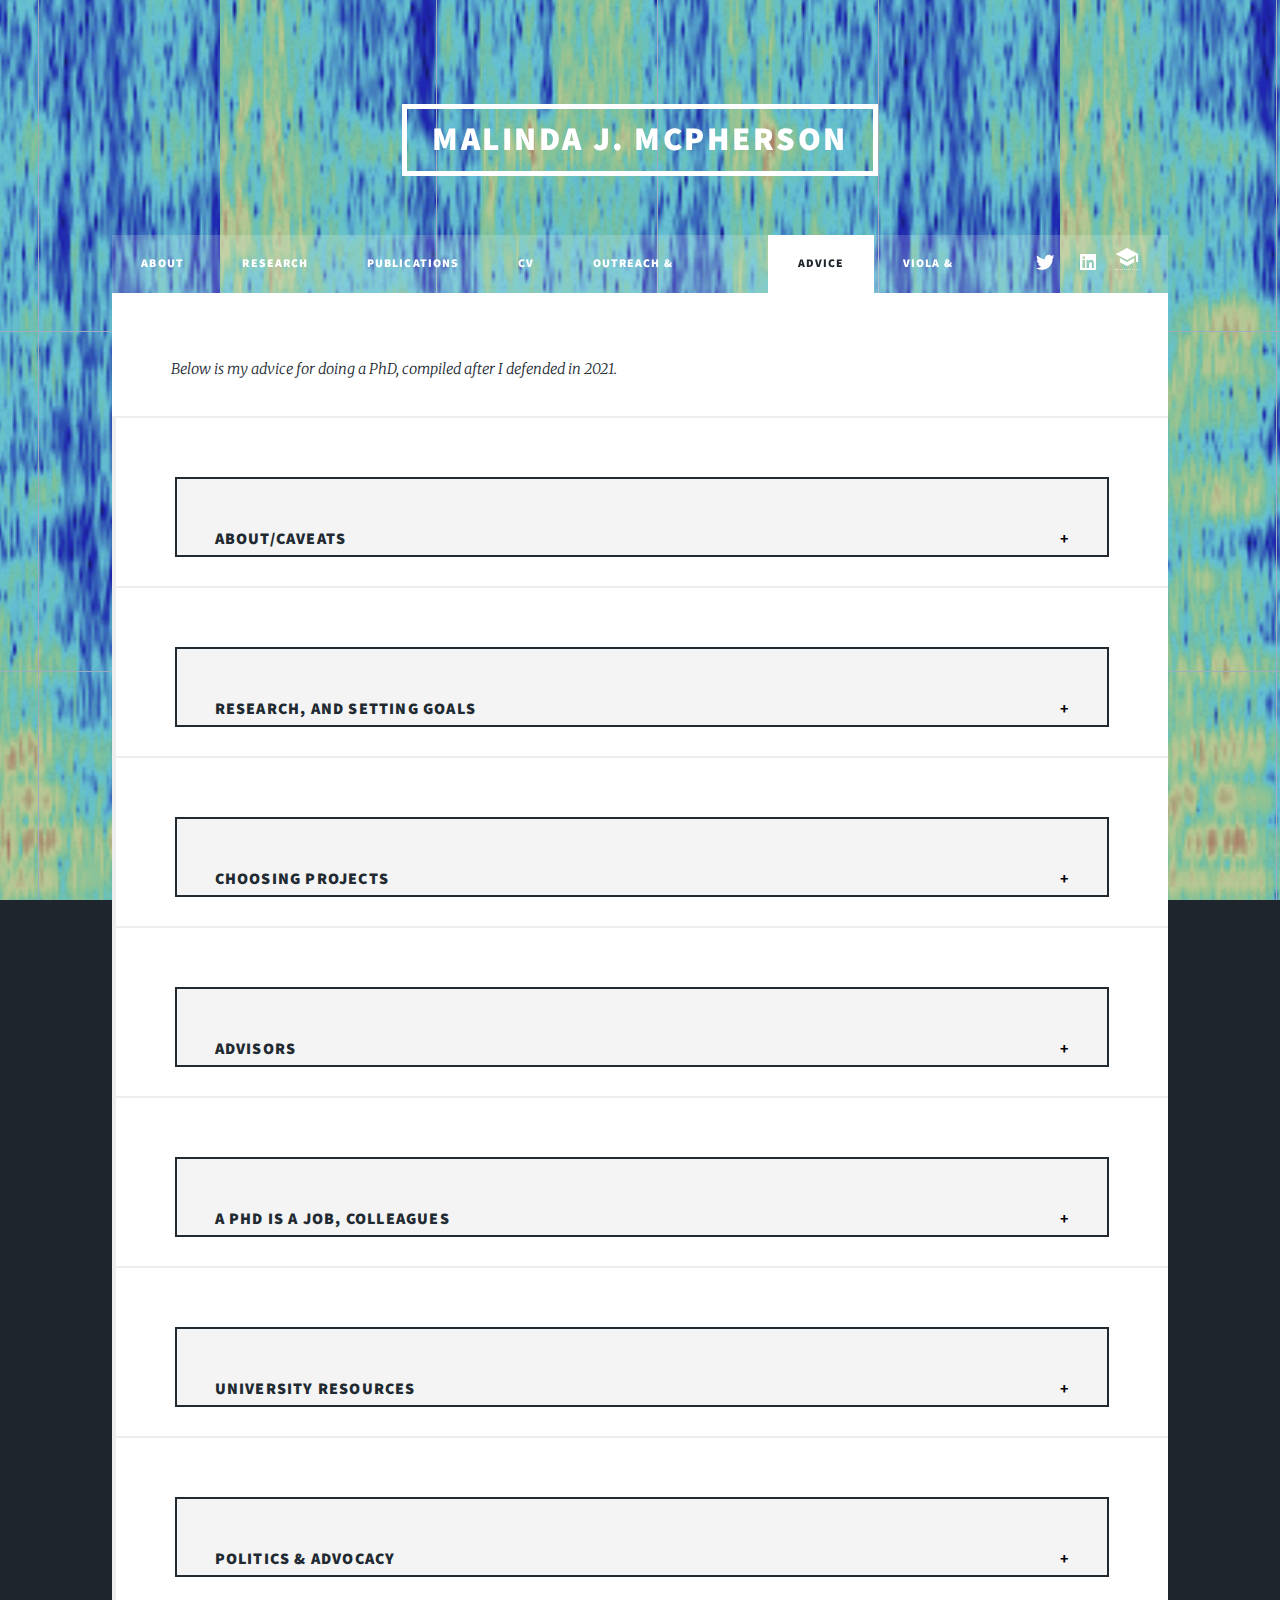
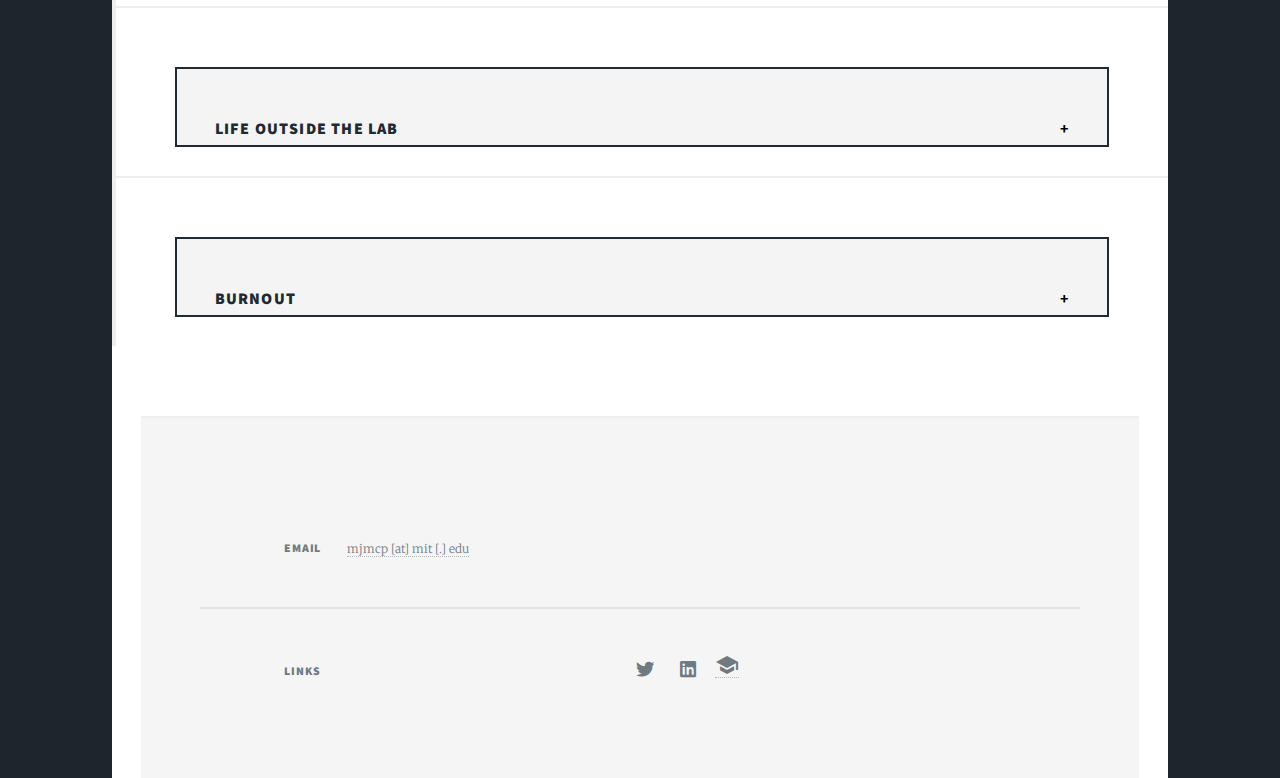
==== commit dcfbaf8e: "make time for conversation" ====
--- a/Advice.html
+++ b/Advice.html
@@ -279,7 +279,7 @@
  </div></blockquote>    
     
    
-<blockquote><button class="collapsible">A PhD is a Job</button>
+<blockquote><button class="collapsible">A PhD is a Job, Colleagues</button>
 <div class="content">
 <ol>
 <li>As early as possible, start thinking of your PhD as your job, in contrast to an extension of undergraduate/masters work.
@@ -294,6 +294,7 @@
 <ul>
 <li>Learn from your colleagues.</li>
 <li>Answer questions from your colleagues. <strong>You can and should be protective of your time,</strong> but when possible be generous with your expertise.&nbsp;</li>
+<li>The most important and interesting conversations you have in graduate school often take place over coffee, lunch, drinks, etc., rather than in formal classes and seminars. Make time for those conversations to happen.</li>
 </ul>
 </li>
 <li>Don&rsquo;t pull up the ladder behind you; lift as you climb.
@@ -313,7 +314,7 @@
 </ul>
 </ol>
  </div></blockquote>    
-   
+  		  
 <blockquote><button class="collapsible">University Resources</button>
 <div class="content">
 <ol>
@@ -425,7 +426,7 @@
 
 <blockquote><button class="collapsible">Burnout</button>
 <div class="content">
-<p>Have systems in place for avoiding burn-out. This could include making sure you take weekends off, taking regular vacations, constraining your working hours, and/or setting time aside for hobbies. Burnout is real, debilitating, and if untended, can derail your career temporarily or permanently. Prevention is critical. The quote below has always been a good reminder for me. I&rsquo;ve had it hanging by my desk for all 6.5 years of graduate school: </p>
+<p>Have systems in place for avoiding burnout. This could include making sure you take weekends off, taking regular vacations, constraining your working hours, and/or setting time aside for hobbies. Burnout is real, debilitating, and if untended, can derail your career temporarily or permanently. Prevention is critical. The quote below has always been a good reminder for me. I&rsquo;ve had it hanging by my desk for all 6.5 years of graduate school: </p>
 <p><em>&ldquo;One final paragraph of advice: do not burn yourselves out. Be as I am - a reluctant enthusiast.... a part-time crusader, a half-hearted fanatic. Save the other half of yourselves and your lives for pleasure and adventure. It is not enough to fight for the land; it is even more important to enjoy it. While you can. While it&rsquo;s still here. So get out there and hunt and fish and mess around with your friends, ramble out yonder and explore the forests, climb the mountains, bag the peaks, run the rivers, breathe deep of that yet sweet and lucid air, sit quietly for a while and contemplate the precious stillness, the lovely, mysterious, and awesome space. Enjoy yourselves, keep your brain in your head and your head firmly attached to the body, the body active and alive, and I promise you this much; I promise you this one sweet victory over our enemies, over those desk-bound men and women with their hearts in a safe deposit box, and their eyes hypnotized by desk calculators. I promise you this; You will outlive the bastards.&rdquo;</em></p>
 <ul>
 Edward Abbey
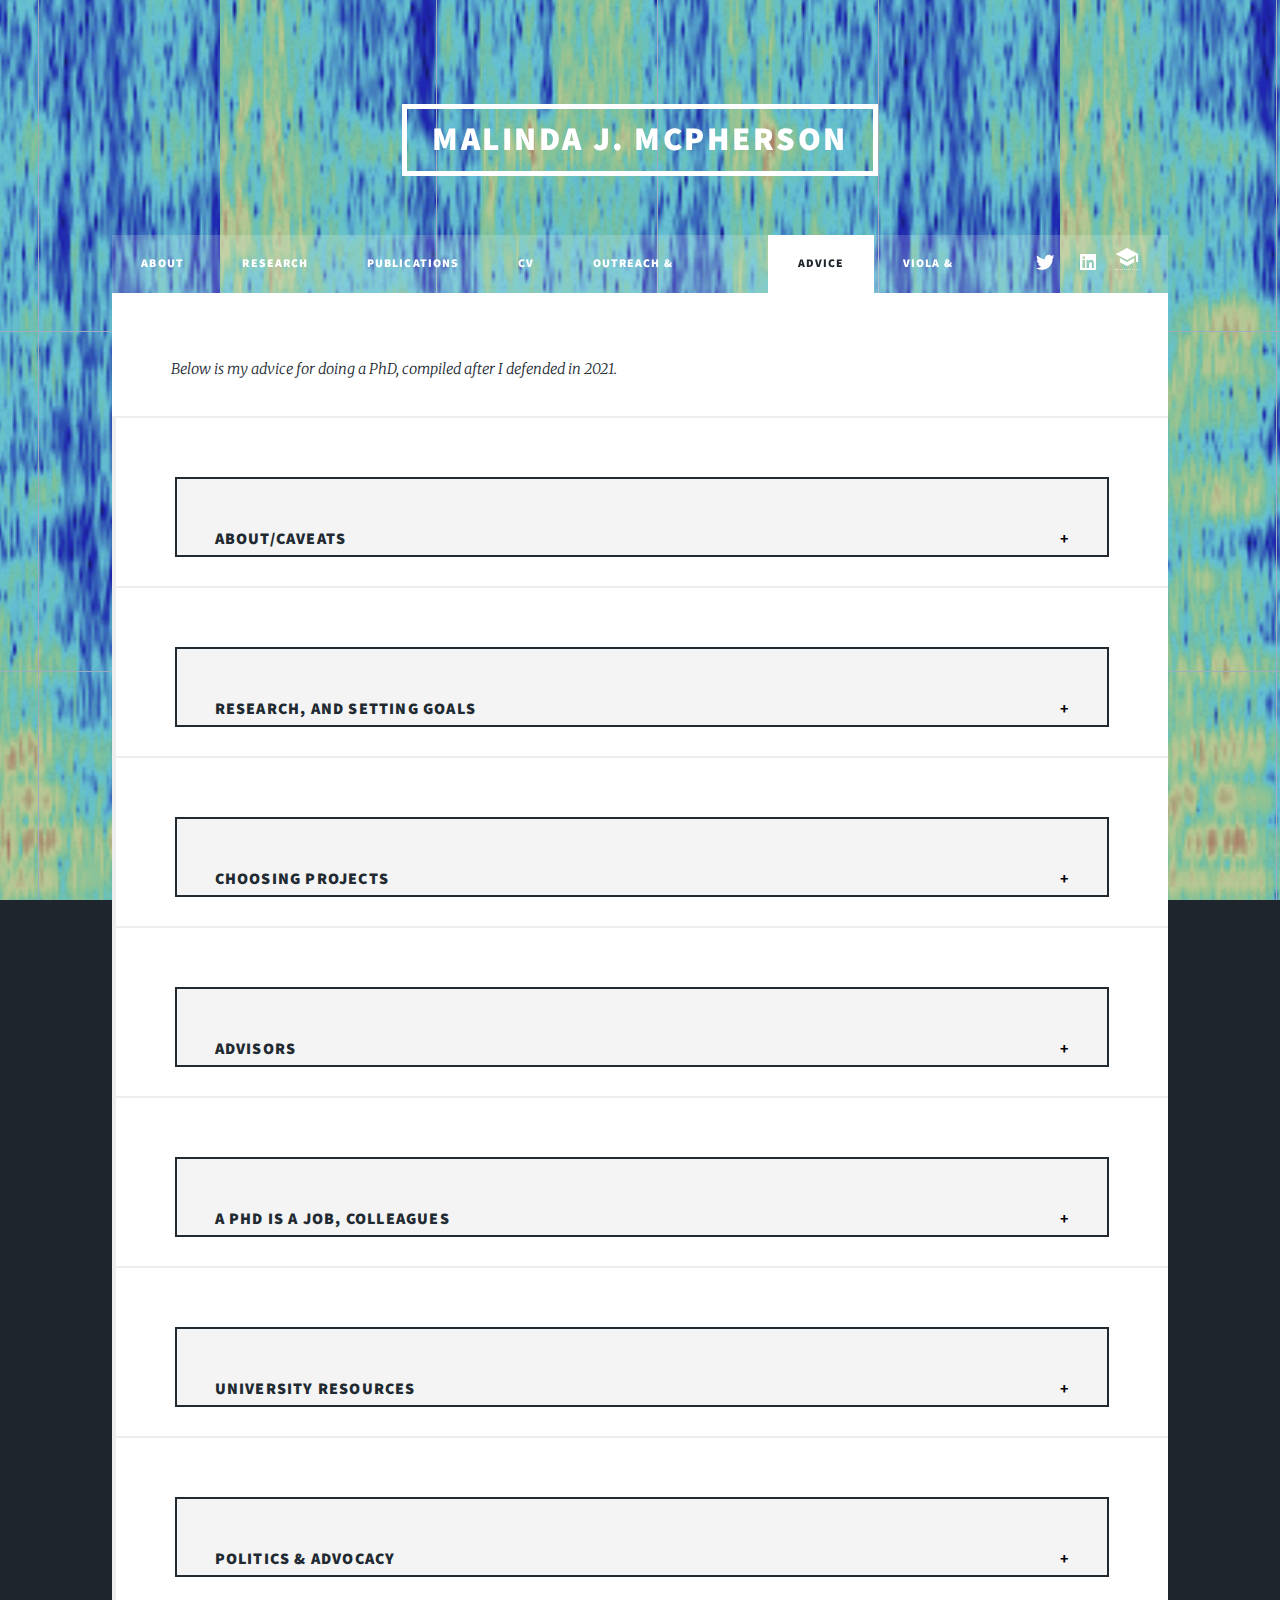
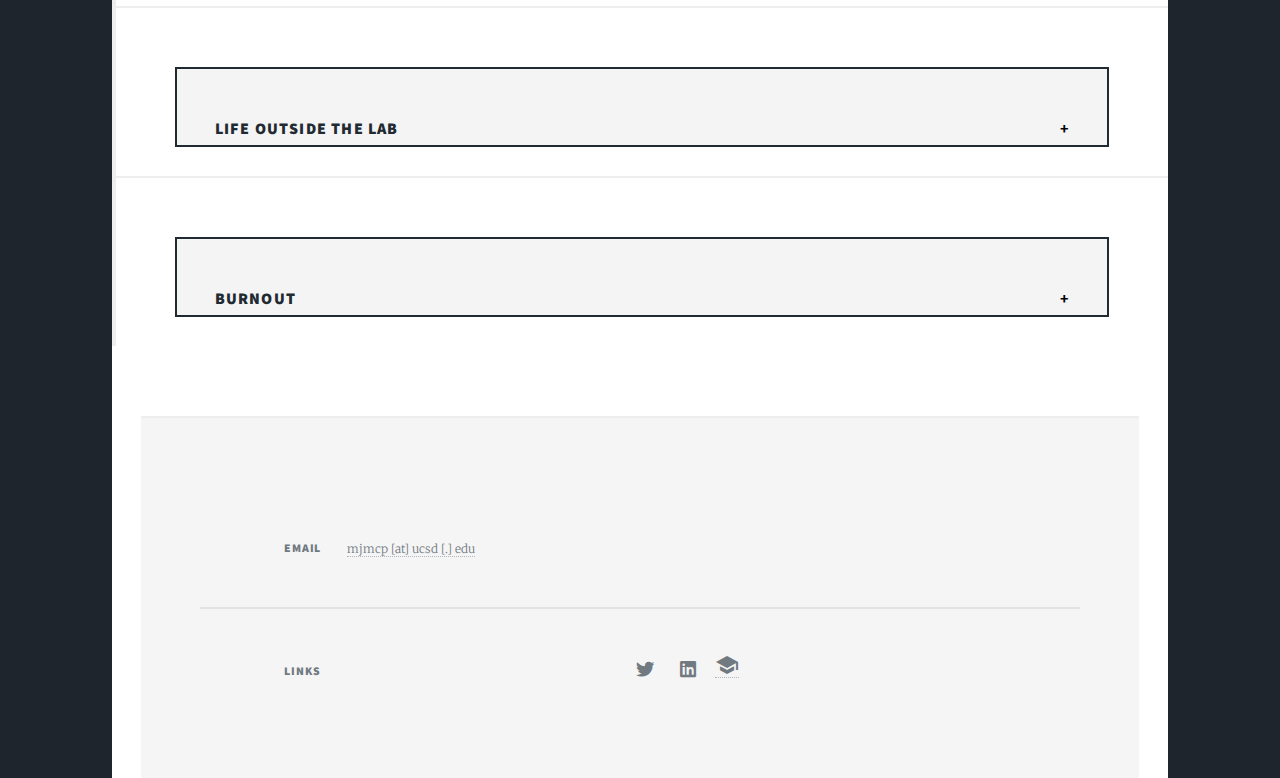
==== commit cd86f9b4: "Update Advice.html" ====
--- a/Advice.html
+++ b/Advice.html
@@ -13,7 +13,7 @@
 		<meta name="viewport" content="width=device-width, initial-scale=1, user-scalable=no" />
 		<link rel="stylesheet" href="assets/css/main.css" />
 		<noscript><link rel="stylesheet" href="assets/css/noscript.css" /></noscript>
-		
+		 <link rel="icon" type="image/x-icon" href="images/favicon-32x32.png" />
 		<meta name="viewport" content="width=device-width, initial-scale=1">
 		<link href="https://fonts.googleapis.com/icon?family=Material+Icons" rel="stylesheet">
 		<style>
@@ -294,9 +294,10 @@
 <ul>
 <li>Learn from your colleagues.</li>
 <li>Answer questions from your colleagues. <strong>You can and should be protective of your time,</strong> but when possible be generous with your expertise.&nbsp;</li>
-<li>The most important and interesting conversations you have in graduate school often take place over coffee, lunch, drinks, etc., rather than in formal classes and seminars. Make time for those conversations to happen.</li>
-</ul>
-</li>
+</ul>
+</li>
+<li>The most important and interesting conversations you have in graduate school are often the informal discussions with colleagues over coffee/lunch/drinks. Make time for those conversations to happen.</li>
+<br>
 <li>Don&rsquo;t pull up the ladder behind you; lift as you climb.
 <ul>
 <li>When you can, streamline things for other students so they don&rsquo;t need to struggle. The mentality of &ldquo;things were so much harder when I did this; it&rsquo;s okay if it&rsquo;s hard for them" just leads to bitterness.</li>
@@ -443,7 +444,7 @@
 						<section class="split contact">
 							<section>
 								<h3>Email</h3>
-								<p><a href="#">mjmcp [at] mit [.] edu</a></p>
+								<p><a href="#">mjmcp [at] ucsd [.] edu</a></p>
 							</section>
 							<section>
 								<h3>Links</h3>
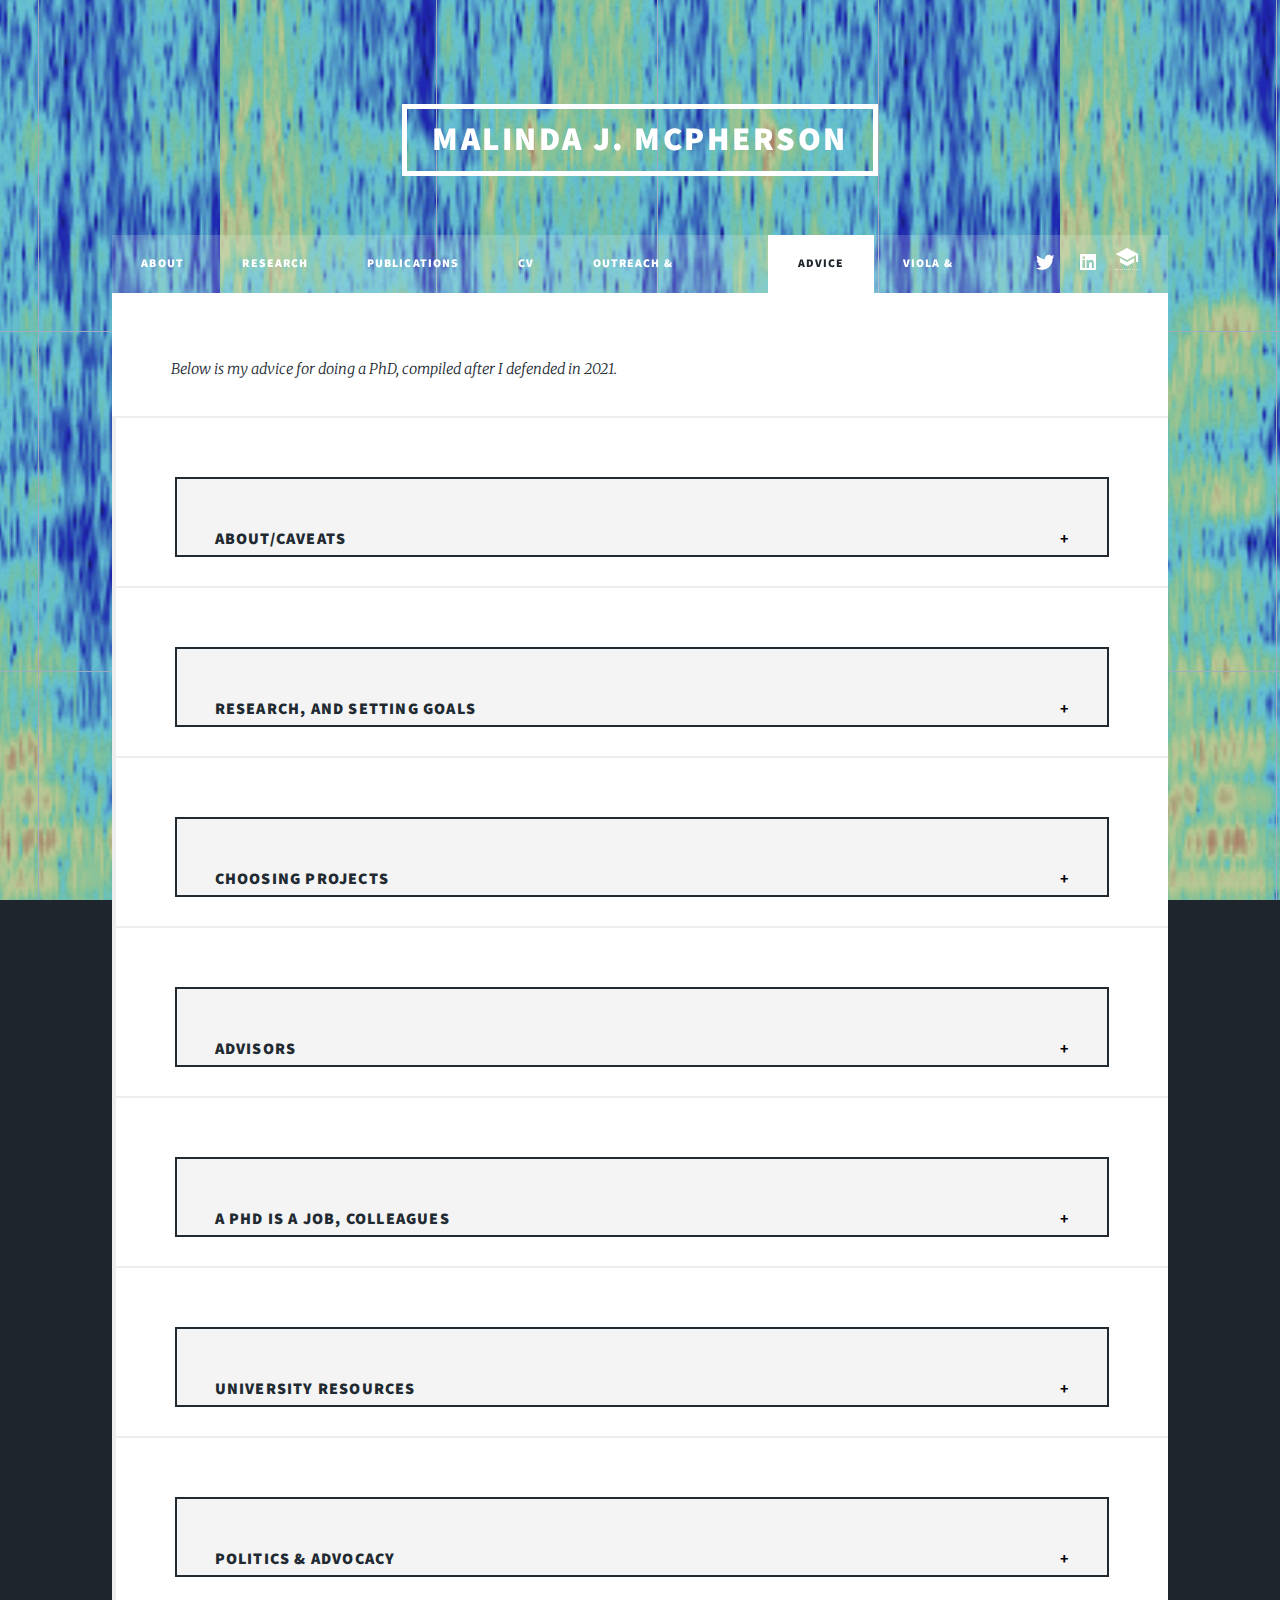
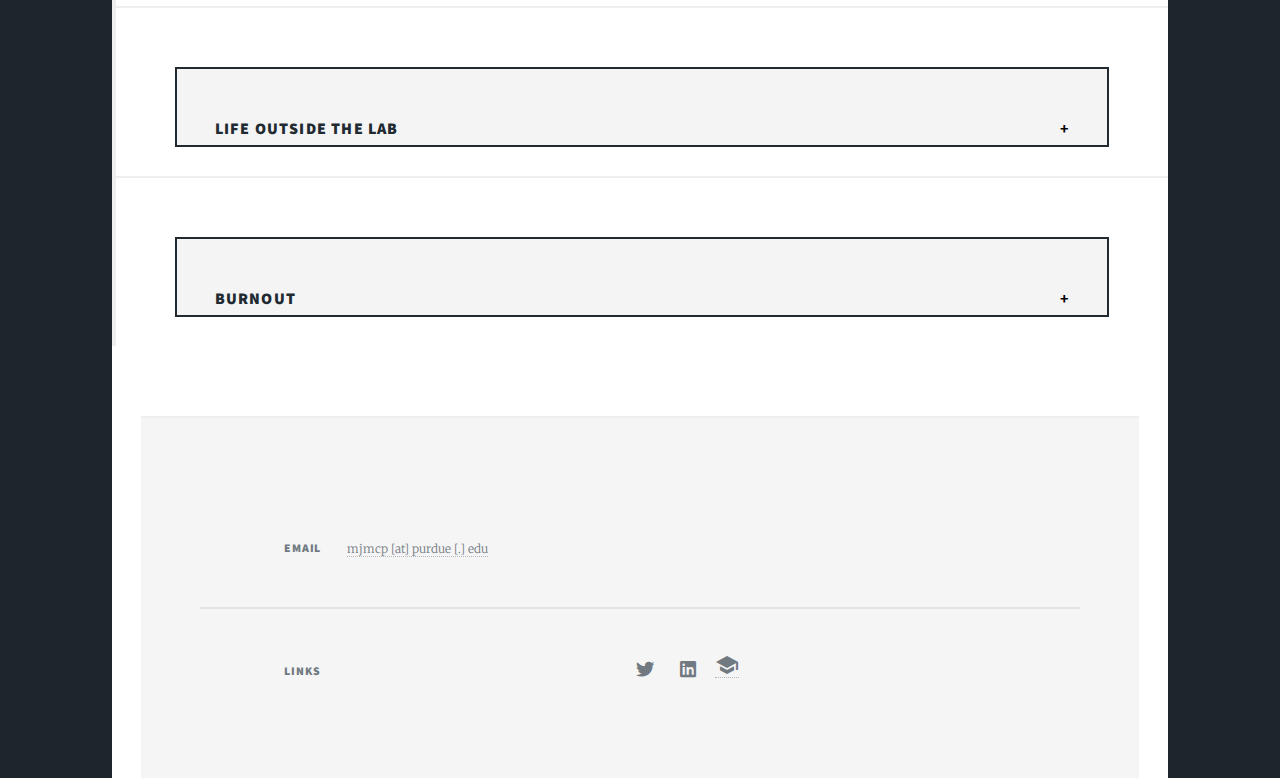
==== commit 936b34c4: "Update Advice.html" ====
--- a/Advice.html
+++ b/Advice.html
@@ -444,7 +444,7 @@
 						<section class="split contact">
 							<section>
 								<h3>Email</h3>
-								<p><a href="#">mjmcp [at] ucsd [.] edu</a></p>
+								<p><a href="#">mjmcp [at] purdue [.] edu</a></p>
 							</section>
 							<section>
 								<h3>Links</h3>
